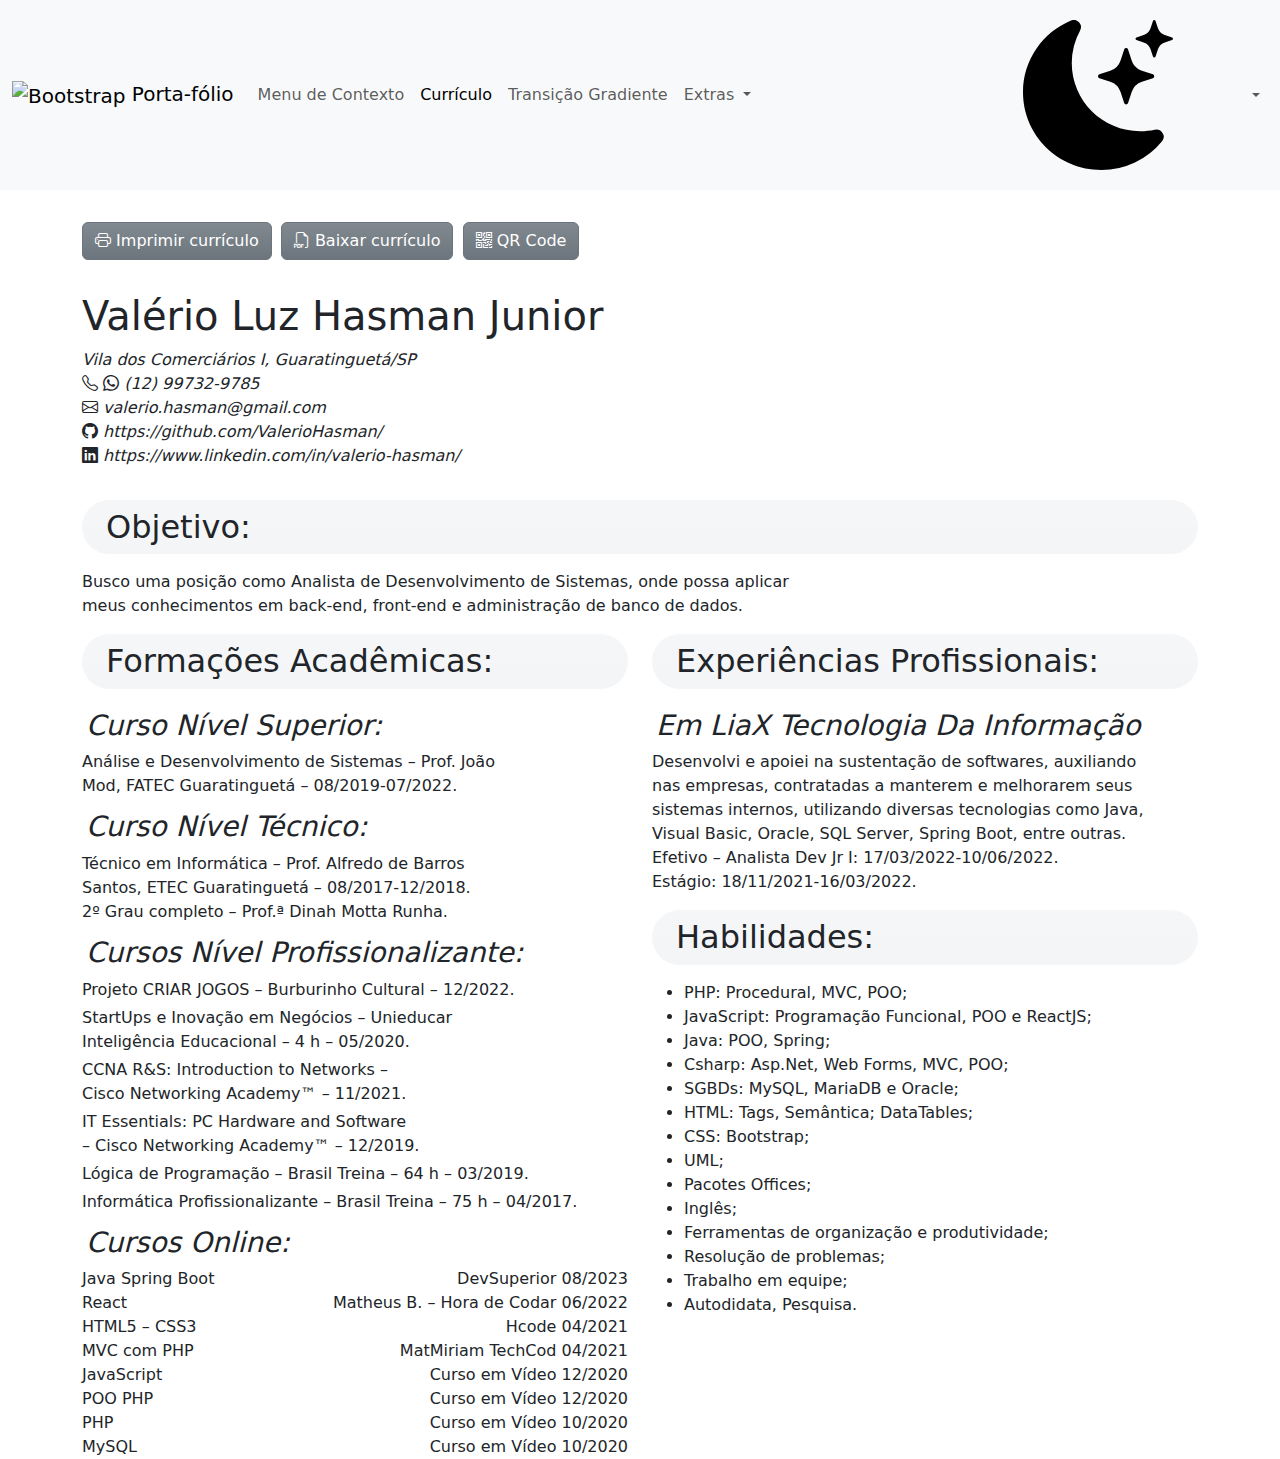
==== curriculo.html @ 9e36c6e5 "Objetivo" ====
<!DOCTYPE html>
<html lang="pt-br" data-bs-theme="light">

<head>
  <meta charset="UTF-8">
  <meta http-equiv="X-UA-Compatible" content="IE=edge">
  <meta name="viewport" content="width=device-width, initial-scale=1.0">
  <link rel="stylesheet" href="https://cdn.jsdelivr.net/npm/bootstrap@5.3.0-alpha3/dist/css/bootstrap.css">
  <link rel="stylesheet" href="https://cdn.jsdelivr.net/npm/bootstrap-icons@1.10.3/font/bootstrap-icons.css">
  <link rel="stylesheet" href="https://getbootstrap.com/docs/5.3/assets/css/docs.css">
  <link rel="shortcut icon" href="https://download.seaicons.com/download/i7672/hopstarter/scrap/hopstarter-scrap-client.ico" type="image/x-icon">
  <link rel="stylesheet" href="https://valeriohasman.github.io/MenuContexto/estilosProjetos.css">
  <style>
    #principal *::selection {
      background-color: var(--temaCor);
    }

    #principal a {
      color: unset;
      text-decoration: none;
    }

    #principal p {
      margin: 0;
      text-wrap: balance;
    }

    @media print {
      .desprint {
        display: none;
      }
      .container-print {
        max-width: 100% !important;
      }
    }

    #depositoSVG {
      height: var(--altura);
    }

    #depositoSVG svg {
      max-width: var(--altura);
      width: 100%;
      height: 100%;
    }
  </style>
  <script defer src="https://cdn.jsdelivr.net/npm/bootstrap@5.3.0-alpha3/dist/js/bootstrap.bundle.js"></script>
  <script defer src="https://cdnjs.cloudflare.com/ajax/libs/html2pdf.js/0.10.1/html2pdf.bundle.min.js"></script>
  <script defer src="https://getbootstrap.com/docs/5.3/assets/js/color-modes.js"></script>
  <script defer src="curriculo.js"></script>
  <title>Valério_Currículo</title>
</head>

<body onbeforeprint="antesImpressao()" onafterprint="depoisImpressao()" id="icons-body">

  <svg xmlns="http://www.w3.org/2000/svg" style="display: none;">
    <symbol id="circle-half" viewBox="0 0 16 16">
      <path d="M8 15A7 7 0 1 0 8 1v14zm0 1A8 8 0 1 1 8 0a8 8 0 0 1 0 16z"></path>
    </symbol>
    <symbol id="moon-stars-fill" viewBox="0 0 16 16">
      <path d="M6 .278a.768.768 0 0 1 .08.858 7.208 7.208 0 0 0-.878 3.46c0 4.021 3.278 7.277 7.318 7.277.527 0 1.04-.055 1.533-.16a.787.787 0 0 1 .81.316.733.733 0 0 1-.031.893A8.349 8.349 0 0 1 8.344 16C3.734 16 0 12.286 0 7.71 0 4.266 2.114 1.312 5.124.06A.752.752 0 0 1 6 .278z"></path>
      <path d="M10.794 3.148a.217.217 0 0 1 .412 0l.387 1.162c.173.518.579.924 1.097 1.097l1.162.387a.217.217 0 0 1 0 .412l-1.162.387a1.734 1.734 0 0 0-1.097 1.097l-.387 1.162a.217.217 0 0 1-.412 0l-.387-1.162A1.734 1.734 0 0 0 9.31 6.593l-1.162-.387a.217.217 0 0 1 0-.412l1.162-.387a1.734 1.734 0 0 0 1.097-1.097l.387-1.162zM13.863.099a.145.145 0 0 1 .274 0l.258.774c.115.346.386.617.732.732l.774.258a.145.145 0 0 1 0 .274l-.774.258a1.156 1.156 0 0 0-.732.732l-.258.774a.145.145 0 0 1-.274 0l-.258-.774a1.156 1.156 0 0 0-.732-.732l-.774-.258a.145.145 0 0 1 0-.274l.774-.258c.346-.115.617-.386.732-.732L13.863.1z"></path>
    </symbol>
    <symbol id="sun-fill" viewBox="0 0 16 16">
      <path d="M8 12a4 4 0 1 0 0-8 4 4 0 0 0 0 8zM8 0a.5.5 0 0 1 .5.5v2a.5.5 0 0 1-1 0v-2A.5.5 0 0 1 8 0zm0 13a.5.5 0 0 1 .5.5v2a.5.5 0 0 1-1 0v-2A.5.5 0 0 1 8 13zm8-5a.5.5 0 0 1-.5.5h-2a.5.5 0 0 1 0-1h2a.5.5 0 0 1 .5.5zM3 8a.5.5 0 0 1-.5.5h-2a.5.5 0 0 1 0-1h2A.5.5 0 0 1 3 8zm10.657-5.657a.5.5 0 0 1 0 .707l-1.414 1.415a.5.5 0 1 1-.707-.708l1.414-1.414a.5.5 0 0 1 .707 0zm-9.193 9.193a.5.5 0 0 1 0 .707L3.05 13.657a.5.5 0 0 1-.707-.707l1.414-1.414a.5.5 0 0 1 .707 0zm9.193 2.121a.5.5 0 0 1-.707 0l-1.414-1.414a.5.5 0 0 1 .707-.707l1.414 1.414a.5.5 0 0 1 0 .707zM4.464 4.465a.5.5 0 0 1-.707 0L2.343 3.05a.5.5 0 1 1 .707-.707l1.414 1.414a.5.5 0 0 1 0 .708z"></path>
    </symbol>
  </svg>
  
  <div class="imgbg desprint"><div></div></div>
  
  <header class="navbar sticky-top bg-body-tertiary p-0 desprint">
    <nav class="navbar navbar-expand-lg col-12">
      <div class="container-fluid">
        <a class="navbar-brand p-0" href="https://valeriohasman.github.io/portfolio/Porta-F%C3%B3lio.html">
          <img class="icone" src="https://icons.getbootstrap.com/assets/icons/journal-code.svg" alt="Bootstrap" width="40" height="40">
          Porta-fólio
        </a>
        <button class="navbar-toggler" type="button" data-bs-toggle="collapse" data-bs-target="#navbarNavDropdown" aria-controls="navbarNavDropdown" aria-expanded="false" aria-label="Toggle navigation">
          <span class="navbar-toggler-icon"></span>
        </button>
        <div class="collapse navbar-collapse" id="navbarNavDropdown">
          <ul class="navbar-nav">
            <li class="nav-item">
              <a class="nav-link bg-grad-nav rounded" aria-current="page" href="https://valeriohasman.github.io/MenuContexto/contexto.html">Menu de Contexto</a>
            </li>
            <li class="nav-item">
              <a class="nav-link active bg-grad-nav rounded" href="https://valeriohasman.github.io/curriculo/curriculo.html">Currículo</a>
            </li>
            <li class="nav-item">
              <a class="nav-link bg-grad-nav rounded" href="https://valeriohasman.github.io/LinearGradientTransition/Transi%C3%A7%C3%A3oLG.html">Transição Gradiente</a>
            </li>
            <li class="nav-item dropdown">
              <a class="nav-link dropdown-toggle bg-grad-nav rounded" href="#" role="button" data-bs-toggle="dropdown" aria-expanded="false">
                Extras
              </a>
              <ul class="dropdown-menu">
                <li><a class="dropdown-item bg-grad-nav rounded text-dark-emphasis" href="https://github.com/ValerioHasman/"><i class="bi bi-github"></i> GitHub</a></li>
                <li><a class="dropdown-item bg-grad-nav rounded text-dark-emphasis" target="_blank" href="https://www.linkedin.com/in/valerio-hasman/">
                  <div class="row justify-content-between">
                    <div class="col-auto">
                      <i class="bi bi-linkedin"></i> LinkdIn
                    </div>
                    <div class="col-auto">
                      <i class="bi bi-box-arrow-up-right"></i>
                    </div>
                  </div>
                </a></li>
              </ul>
            </li>
          </ul>
          <ul class="navbar-nav flex-row flex-wrap ms-md-auto">
            <li class="nav-item dropdown">
              <button class="btn btn-link border-0 nav-link py-2 px-0 px-lg-2 dropdown-toggle d-flex align-items-center" id="bd-theme" type="button" aria-expanded="false" data-bs-toggle="dropdown" data-bs-display="static">
                <svg class="bi my-1 theme-icon-active"><use href="#moon-stars-fill"></use></svg>
                <span class="d-lg-none ms-2" id="bd-theme-text">Tema</span>
              </button>
              <ul class="dropdown-menu dropdown-menu-end" aria-labelledby="bd-theme" style="--bs-dropdown-min-width: 8rem;">
                <li>
                  <button type="button" class="dropdown-item d-flex align-items-center" data-bs-theme-value="light">
                    <svg class="bi me-2 opacity-50 theme-icon"><use href="#sun-fill"></use></svg>
                    Light
                    <svg class="bi ms-auto d-none"><use href="#check2"></use></svg>
                  </button>
                </li>
                <li>
                  <button type="button" class="dropdown-item d-flex align-items-center active" data-bs-theme-value="dark">
                    <svg class="bi me-2 opacity-50 theme-icon"><use href="#moon-stars-fill"></use></svg>
                    Dark
                    <svg class="bi ms-auto d-none"><use href="#check2"></use></svg>
                  </button>
                </li>
                <li>
                  <button type="button" class="dropdown-item d-flex align-items-center" data-bs-theme-value="auto">
                    <svg class="bi me-2 opacity-50 theme-icon"><use href="#circle-half"></use></svg>
                    Auto
                    <svg class="bi ms-auto d-none"><use href="#check2"></use></svg>
                  </button>
                </li>
              </ul>
            </li>
          </ul>
        </div>
      </div>
    </nav>
  </header>
  <div class="my-4 desprint container">
    <button type="button" class="btn btn-secondary mt-2 me-1 bg-gradient" onclick="print()"><i class="bi bi-printer"></i>&nbsp;Imprimir currículo</button>
    <button type="button" class="btn btn-secondary mt-2 me-1 bg-gradient" onclick="print2(this)"><i class="bi bi-filetype-pdf"></i>&nbsp;Baixar currículo</button>
    <button type="button" class="btn btn-secondary mt-2 me-1 bg-gradient" id="botaoQR" onclick="ativaQR()"><i class="bi bi-qr-code"></i>&nbsp;QR Code</button>
  </div>

  <main id="principal" class="container container-print">
    <article class="row">
      <div class="col-12 mt-2">
        <h1>Valério Luz Hasman Junior</h1>
        <div class="row justify-content-between">
          <div class="col-auto" id="cabeca">
            <address class="fst-italic">
              <p>Vila dos Comerciários I, Guaratinguetá/SP</p>
              <p><a href="tel:012997329785"><i class="bi bi-telephone"></i>&nbsp;<i class="bi bi-whatsapp"></i>&nbsp;(12)
                  99732-9785</a></p>
              <p><a href="mailto:valerio.hasman@gmail.com" target="_blank"><i
                    class="bi bi-envelope"></i>&nbsp;valerio.hasman@gmail.com</a></p>
              <p><a href="https://github.com/ValerioHasman/" target="_blank"><i
                    class="bi bi-github"></i>&nbsp;https://github.com/ValerioHasman/</a></p>
              <p><a href="https://www.linkedin.com/in/valerio-hasman/" target="_blank"><i
                    class="bi bi-linkedin"></i>&nbsp;https://www.linkedin.com/in/valerio-hasman/</a></p>
            </address>
          </div>
          <div class="col-auto" id="depositoSVG"></div>
        </div>

        <h2 class="mt-3 px-4 py-2 mb-3 rounded-5 bg-gradient bg-body-secondary bg-opacity-50">Objetivo:</h2>
        <p>Busco uma posição como Analista de Desenvolvimento de Sistemas, onde possa aplicar meus conhecimentos em back-end, front-end e administração de banco de dados.</p>
      </div>
      <div class="col-md-6 col-12" id="cole">
        <h2 class="mt-3 px-4 py-2 mb-3 rounded-5 bg-gradient bg-body-secondary bg-opacity-50">Formações Acadêmicas:</h2>
        <h3 class="mt-2 p-1 mb-1 fst-italic">Curso Nível Superior:</h3>
        <p>Análise e Desenvolvimento de Sistemas – Prof. João Mod, FATEC Guaratinguetá –
          08/2019-07/2022.
        </p>
        <h3 class="mt-2 p-1 mb-1 fst-italic">Curso Nível Técnico:</h3>
        <p>Técnico em Informática – Prof. Alfredo de Barros Santos, ETEC Guaratinguetá – 08/2017-12/2018.</p>
        <p>2º Grau completo – Prof.ª Dinah Motta Runha.</p>
        <h3 class="mt-2 p-1 mb-1 fst-italic">Cursos Nível Profissionalizante:</h3>
        <p class="pb-1">Projeto CRIAR JOGOS – Burburinho Cultural – 12/2022.</p>
        <p class="pb-1">StartUps e Inovação em Negócios – Unieducar Inteligência Educacional – 4 h – 05/2020.</p>
        <p class="pb-1">CCNA R&S: Introduction to Networks – Cisco Networking Academy™ – 11/2021.</p>
        <p class="pb-1">IT Essentials: PC Hardware and Software – Cisco Networking Academy™ – 12/2019.</p>
        <p class="pb-1">Lógica de Programação – Brasil Treina – 64 h – 03/2019.</p>
        <p class="">Informática Profissionalizante – Brasil Treina – 75 h – 04/2017.</p>
        <h3 class="mt-2 p-1 mb-1 fst-italic">Cursos Online:</h3>


        <div class="row justify-content-between">
          <div class="col-auto"><a href="#"
              target="_blank">Java Spring Boot</a></div>
          <div class="col-auto"><a href="#" target="_blank">DevSuperior</a> 08/2023</div>
        </div>
        <div class="row justify-content-between">
          <div class="col-auto"><a href="https://www.youtube.com/playlist?list=PLnDvRpP8BneyVA0SZ2okm-QBojomniQVO"
              target="_blank">React</a></div>
          <div class="col-auto"><a href="https://www.youtube.com/c/MatheusBattisti" target="_blank">Matheus
              B. – Hora de Codar</a> 06/2022</div>
        </div>
        <div class="row justify-content-between">
          <div class="col-auto"><a href="https://www.youtube.com/playlist?list=PL-u8JWLN6xau0QpzuOTeTI954SsIGEsVA"
              target="_blank">HTML5 – CSS3</a></div>
          <div class="col-auto"><a href="https://www.youtube.com/c/HcodeBrasil" target="_blank">Hcode</a>
            04/2021</div>
        </div>
        <div class="row justify-content-between">
          <div class="col-auto"><a href="https://www.youtube.com/playlist?list=PLYGFJHWj9BYqyAxiT02orCWbta5lWsCCL"
              target="_blank">MVC com PHP</a></div>
          <div class="col-auto"><a href="https://www.youtube.com/c/MiriamTechCod" target="_blank">MatMiriam
              TechCod</a> 04/2021</div>
        </div>
        <div class="row justify-content-between">
          <div class="col-auto"><a href="https://www.youtube.com/playlist?list=PLHz_AreHm4dlsK3Nr9GVvXCbpQyHQl1o1"
              target="_blank">JavaScript</a></div>
          <div class="col-auto"><a href="https://www.youtube.com/c/CursoemV%C3%ADdeo" target="_blank">Curso em
              Vídeo</a> 12/2020</div>
        </div>
        <div class="row justify-content-between">
          <div class="col-auto"><a href="https://www.youtube.com/playlist?list=PLHz_AreHm4dmGuLII3tsvryMMD7VgcT7x"
              target="_blank">POO PHP</a></div>
          <div class="col-auto"><a href="https://www.youtube.com/c/CursoemV%C3%ADdeo" target="_blank">Curso em
              Vídeo</a> 12/2020</div>
        </div>
        <div class="row justify-content-between">
          <div class="col-auto"><a href="https://www.youtube.com/playlist?list=PLHz_AreHm4dm4beCCCmW4xwpmLf6EHY9k"
              target="_blank">PHP</a></div>
          <div class="col-auto"><a href="https://www.youtube.com/c/CursoemV%C3%ADdeo" target="_blank">Curso em
              Vídeo</a> 10/2020</div>
        </div>
        <div class="row justify-content-between">
          <div class="col-auto"><a href="https://www.youtube.com/playlist?list=PLHz_AreHm4dkBs-795Dsgvau_ekxg8g1r"
              target="_blank">MySQL</a></div>
          <div class="col-auto"><a href="https://www.youtube.com/c/CursoemV%C3%ADdeo" target="_blank">Curso em
              Vídeo</a> 10/2020</div>
        </div>


      </div>
      <div class="col-md-6 col-12" id="cold">
        <h2 class="mt-3 px-4 py-2 mb-3 rounded-5 bg-gradient bg-body-secondary bg-opacity-50">Experiências Profissionais:</h2>
        <h3 class="mt-2 p-1 mb-1 fst-italic">Em LiaX Tecnologia Da Informação</h3>
        <p>Desenvolvi e apoiei na sustentação de softwares, auxiliando nas empresas, contratadas a manterem e melhorarem seus sistemas internos, utilizando diversas tecnologias como Java, Visual Basic, Oracle, SQL Server, Spring Boot, entre outras.<br />Efetivo – Analista Dev Jr &#8544;: 17/03/2022-10/06/2022.<br />Estágio: 18/11/2021-16/03/2022.</p>
        <div class="d-none">
          <h3 class="mt-2 p-1 mb-1 fst-italic">Em Secretaria de Saúde e Unidades de Guaratinguetá</h3>
          <p>Atuei na implantação do novo sistema de saúde e treinamento dos usuários em todos os setores – 07/11/2022-23/12/2022</p>  
        </div>
        <h2 class="mt-3 px-4 py-2 mb-3 rounded-5 bg-gradient bg-body-secondary bg-opacity-50">Habilidades:</h2>
        <ul>
          <li>PHP: Procedural, MVC, POO;</li>
          <li>JavaScript: Programação Funcional, POO e ReactJS;</li>
          <li>Java: POO, Spring;</li>
          <li>Csharp: Asp.Net, Web Forms, MVC, POO;</li>
          <li>SGBDs: MySQL, MariaDB e Oracle;</li>
          <li>HTML: Tags, Semântica; DataTables;</li>
          <li>CSS: Bootstrap;</li>
          <li>UML;</li>
          <li>Pacotes Offices;</li>
          <li>Inglês;</li>
          <li>Ferramentas de organização e produtividade;</li>
          <li>Resolução de problemas;</li>
          <li>Trabalho em equipe;</li>
          <li>Autodidata, Pesquisa.</li>
          <li class="d-none">Recuperação de memórias flash com bad block pela controladora;</li>
          <li class="d-none">Formatação, limpeza, otimização, configuração e Conselhos.</li>
        </ul>
      </div>
    </article>
  </main>
</body>

</html>
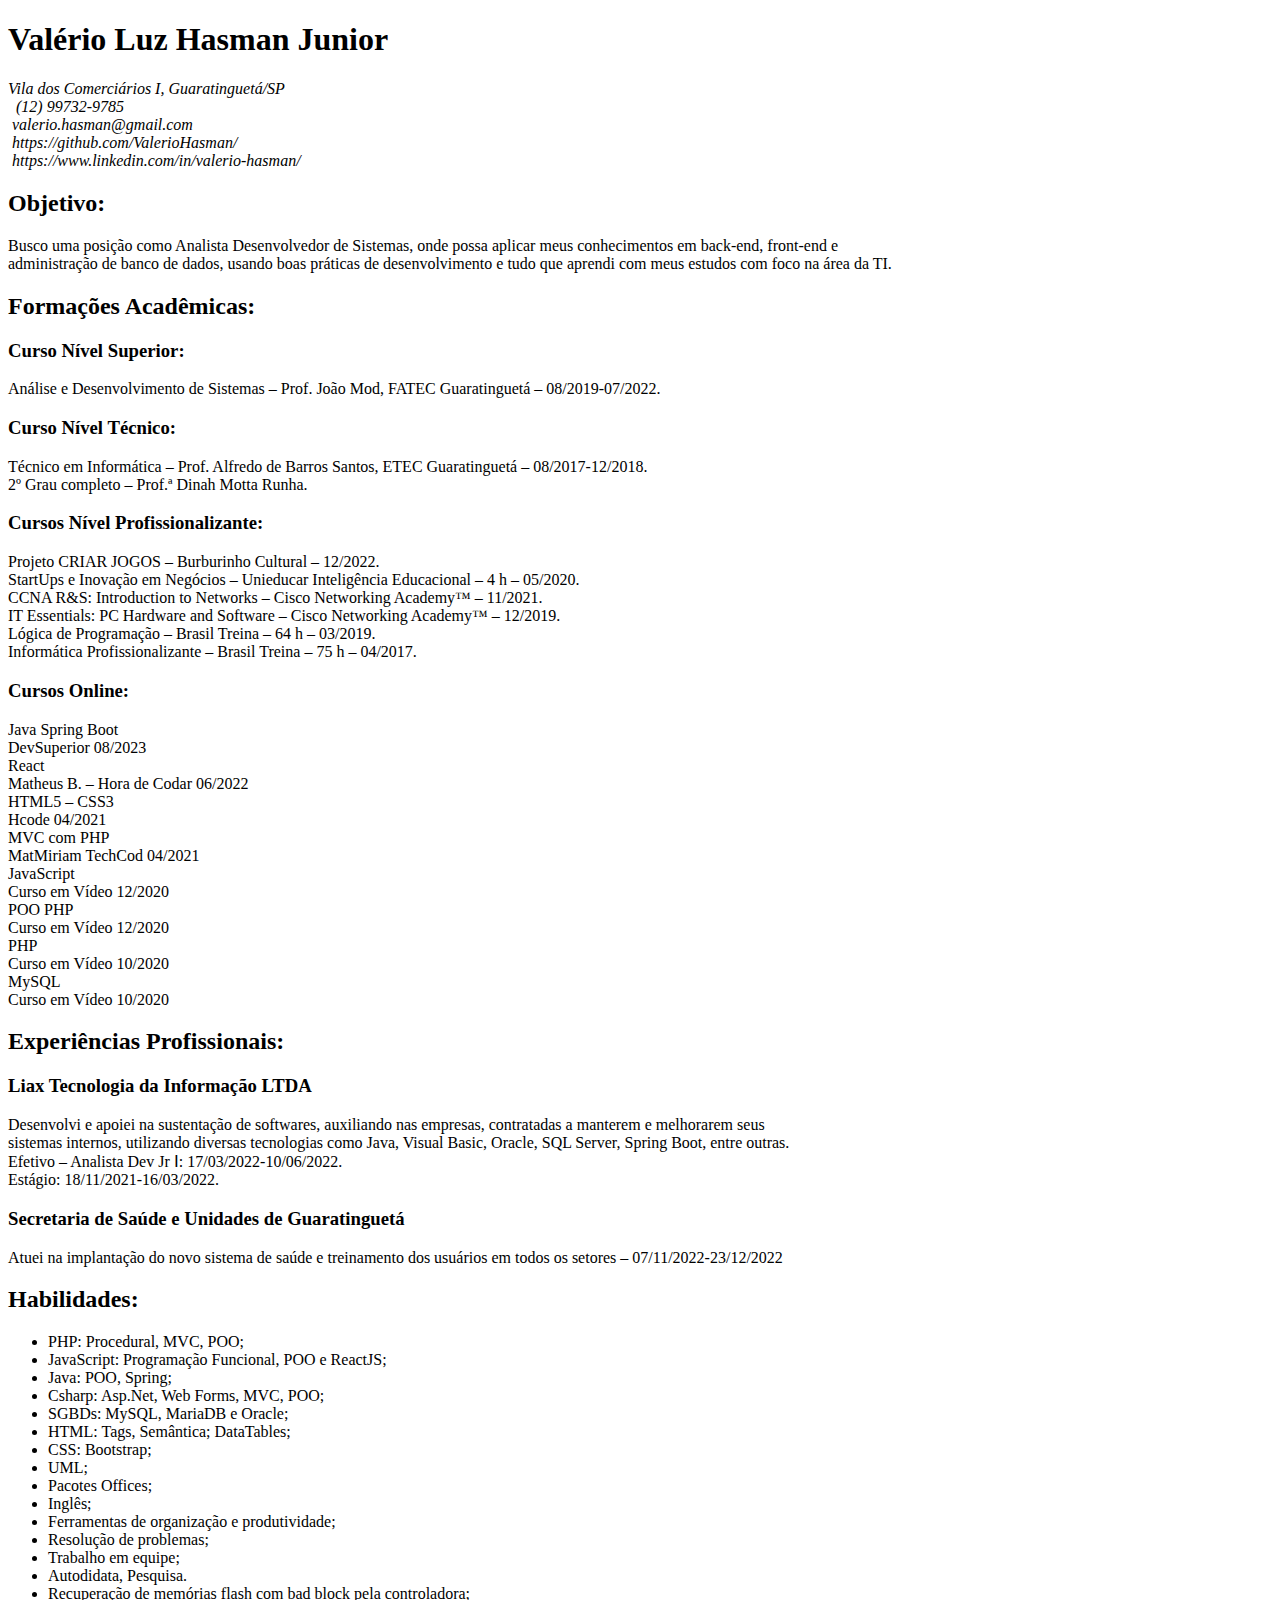
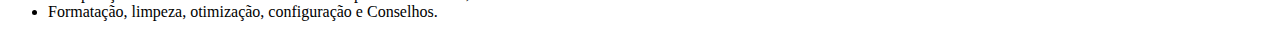
==== commit fa5a5c70: "update" ====
--- a/curriculo.html
+++ b/curriculo.html
@@ -5,11 +5,8 @@
   <meta charset="UTF-8">
   <meta http-equiv="X-UA-Compatible" content="IE=edge">
   <meta name="viewport" content="width=device-width, initial-scale=1.0">
-  <link rel="stylesheet" href="https://cdn.jsdelivr.net/npm/bootstrap@5.3.0-alpha3/dist/css/bootstrap.css">
-  <link rel="stylesheet" href="https://cdn.jsdelivr.net/npm/bootstrap-icons@1.10.3/font/bootstrap-icons.css">
-  <link rel="stylesheet" href="https://getbootstrap.com/docs/5.3/assets/css/docs.css">
+  <link rel="stylesheet" href="https://valeriohasman.github.io/portfolio/estilos/estilosProjetos.css">
   <link rel="shortcut icon" href="https://download.seaicons.com/download/i7672/hopstarter/scrap/hopstarter-scrap-client.ico" type="image/x-icon">
-  <link rel="stylesheet" href="https://valeriohasman.github.io/MenuContexto/estilosProjetos.css">
   <style>
     #principal *::selection {
       background-color: var(--temaCor);
@@ -44,110 +41,20 @@
       height: 100%;
     }
   </style>
-  <script defer src="https://cdn.jsdelivr.net/npm/bootstrap@5.3.0-alpha3/dist/js/bootstrap.bundle.js"></script>
-  <script defer src="https://cdnjs.cloudflare.com/ajax/libs/html2pdf.js/0.10.1/html2pdf.bundle.min.js"></script>
-  <script defer src="https://getbootstrap.com/docs/5.3/assets/js/color-modes.js"></script>
+  <script defer src="https://cdn.jsdelivr.net/npm/bootstrap@5.3.1/dist/js/bootstrap.bundle.min.js" integrity="sha384-HwwvtgBNo3bZJJLYd8oVXjrBZt8cqVSpeBNS5n7C8IVInixGAoxmnlMuBnhbgrkm" crossorigin="anonymous"></script>
   <script defer src="curriculo.js"></script>
   <title>Valério_Currículo</title>
 </head>
 
 <body onbeforeprint="antesImpressao()" onafterprint="depoisImpressao()" id="icons-body">
 
-  <svg xmlns="http://www.w3.org/2000/svg" style="display: none;">
-    <symbol id="circle-half" viewBox="0 0 16 16">
-      <path d="M8 15A7 7 0 1 0 8 1v14zm0 1A8 8 0 1 1 8 0a8 8 0 0 1 0 16z"></path>
-    </symbol>
-    <symbol id="moon-stars-fill" viewBox="0 0 16 16">
-      <path d="M6 .278a.768.768 0 0 1 .08.858 7.208 7.208 0 0 0-.878 3.46c0 4.021 3.278 7.277 7.318 7.277.527 0 1.04-.055 1.533-.16a.787.787 0 0 1 .81.316.733.733 0 0 1-.031.893A8.349 8.349 0 0 1 8.344 16C3.734 16 0 12.286 0 7.71 0 4.266 2.114 1.312 5.124.06A.752.752 0 0 1 6 .278z"></path>
-      <path d="M10.794 3.148a.217.217 0 0 1 .412 0l.387 1.162c.173.518.579.924 1.097 1.097l1.162.387a.217.217 0 0 1 0 .412l-1.162.387a1.734 1.734 0 0 0-1.097 1.097l-.387 1.162a.217.217 0 0 1-.412 0l-.387-1.162A1.734 1.734 0 0 0 9.31 6.593l-1.162-.387a.217.217 0 0 1 0-.412l1.162-.387a1.734 1.734 0 0 0 1.097-1.097l.387-1.162zM13.863.099a.145.145 0 0 1 .274 0l.258.774c.115.346.386.617.732.732l.774.258a.145.145 0 0 1 0 .274l-.774.258a1.156 1.156 0 0 0-.732.732l-.258.774a.145.145 0 0 1-.274 0l-.258-.774a1.156 1.156 0 0 0-.732-.732l-.774-.258a.145.145 0 0 1 0-.274l.774-.258c.346-.115.617-.386.732-.732L13.863.1z"></path>
-    </symbol>
-    <symbol id="sun-fill" viewBox="0 0 16 16">
-      <path d="M8 12a4 4 0 1 0 0-8 4 4 0 0 0 0 8zM8 0a.5.5 0 0 1 .5.5v2a.5.5 0 0 1-1 0v-2A.5.5 0 0 1 8 0zm0 13a.5.5 0 0 1 .5.5v2a.5.5 0 0 1-1 0v-2A.5.5 0 0 1 8 13zm8-5a.5.5 0 0 1-.5.5h-2a.5.5 0 0 1 0-1h2a.5.5 0 0 1 .5.5zM3 8a.5.5 0 0 1-.5.5h-2a.5.5 0 0 1 0-1h2A.5.5 0 0 1 3 8zm10.657-5.657a.5.5 0 0 1 0 .707l-1.414 1.415a.5.5 0 1 1-.707-.708l1.414-1.414a.5.5 0 0 1 .707 0zm-9.193 9.193a.5.5 0 0 1 0 .707L3.05 13.657a.5.5 0 0 1-.707-.707l1.414-1.414a.5.5 0 0 1 .707 0zm9.193 2.121a.5.5 0 0 1-.707 0l-1.414-1.414a.5.5 0 0 1 .707-.707l1.414 1.414a.5.5 0 0 1 0 .707zM4.464 4.465a.5.5 0 0 1-.707 0L2.343 3.05a.5.5 0 1 1 .707-.707l1.414 1.414a.5.5 0 0 1 0 .708z"></path>
-    </symbol>
-  </svg>
-  
   <div class="imgbg desprint"><div></div></div>
   
-  <header class="navbar sticky-top bg-body-tertiary p-0 desprint">
-    <nav class="navbar navbar-expand-lg col-12">
-      <div class="container-fluid">
-        <a class="navbar-brand p-0" href="https://valeriohasman.github.io/portfolio/Porta-F%C3%B3lio.html">
-          <img class="icone" src="https://icons.getbootstrap.com/assets/icons/journal-code.svg" alt="Bootstrap" width="40" height="40">
-          Porta-fólio
-        </a>
-        <button class="navbar-toggler" type="button" data-bs-toggle="collapse" data-bs-target="#navbarNavDropdown" aria-controls="navbarNavDropdown" aria-expanded="false" aria-label="Toggle navigation">
-          <span class="navbar-toggler-icon"></span>
-        </button>
-        <div class="collapse navbar-collapse" id="navbarNavDropdown">
-          <ul class="navbar-nav">
-            <li class="nav-item">
-              <a class="nav-link bg-grad-nav rounded" aria-current="page" href="https://valeriohasman.github.io/MenuContexto/contexto.html">Menu de Contexto</a>
-            </li>
-            <li class="nav-item">
-              <a class="nav-link active bg-grad-nav rounded" href="https://valeriohasman.github.io/curriculo/curriculo.html">Currículo</a>
-            </li>
-            <li class="nav-item">
-              <a class="nav-link bg-grad-nav rounded" href="https://valeriohasman.github.io/LinearGradientTransition/Transi%C3%A7%C3%A3oLG.html">Transição Gradiente</a>
-            </li>
-            <li class="nav-item dropdown">
-              <a class="nav-link dropdown-toggle bg-grad-nav rounded" href="#" role="button" data-bs-toggle="dropdown" aria-expanded="false">
-                Extras
-              </a>
-              <ul class="dropdown-menu">
-                <li><a class="dropdown-item bg-grad-nav rounded text-dark-emphasis" href="https://github.com/ValerioHasman/"><i class="bi bi-github"></i> GitHub</a></li>
-                <li><a class="dropdown-item bg-grad-nav rounded text-dark-emphasis" target="_blank" href="https://www.linkedin.com/in/valerio-hasman/">
-                  <div class="row justify-content-between">
-                    <div class="col-auto">
-                      <i class="bi bi-linkedin"></i> LinkdIn
-                    </div>
-                    <div class="col-auto">
-                      <i class="bi bi-box-arrow-up-right"></i>
-                    </div>
-                  </div>
-                </a></li>
-              </ul>
-            </li>
-          </ul>
-          <ul class="navbar-nav flex-row flex-wrap ms-md-auto">
-            <li class="nav-item dropdown">
-              <button class="btn btn-link border-0 nav-link py-2 px-0 px-lg-2 dropdown-toggle d-flex align-items-center" id="bd-theme" type="button" aria-expanded="false" data-bs-toggle="dropdown" data-bs-display="static">
-                <svg class="bi my-1 theme-icon-active"><use href="#moon-stars-fill"></use></svg>
-                <span class="d-lg-none ms-2" id="bd-theme-text">Tema</span>
-              </button>
-              <ul class="dropdown-menu dropdown-menu-end" aria-labelledby="bd-theme" style="--bs-dropdown-min-width: 8rem;">
-                <li>
-                  <button type="button" class="dropdown-item d-flex align-items-center" data-bs-theme-value="light">
-                    <svg class="bi me-2 opacity-50 theme-icon"><use href="#sun-fill"></use></svg>
-                    Light
-                    <svg class="bi ms-auto d-none"><use href="#check2"></use></svg>
-                  </button>
-                </li>
-                <li>
-                  <button type="button" class="dropdown-item d-flex align-items-center active" data-bs-theme-value="dark">
-                    <svg class="bi me-2 opacity-50 theme-icon"><use href="#moon-stars-fill"></use></svg>
-                    Dark
-                    <svg class="bi ms-auto d-none"><use href="#check2"></use></svg>
-                  </button>
-                </li>
-                <li>
-                  <button type="button" class="dropdown-item d-flex align-items-center" data-bs-theme-value="auto">
-                    <svg class="bi me-2 opacity-50 theme-icon"><use href="#circle-half"></use></svg>
-                    Auto
-                    <svg class="bi ms-auto d-none"><use href="#check2"></use></svg>
-                  </button>
-                </li>
-              </ul>
-            </li>
-          </ul>
-        </div>
-      </div>
-    </nav>
-  </header>
-  <div class="my-4 desprint container">
+  <!-- <div class="desprint container">
     <button type="button" class="btn btn-secondary mt-2 me-1 bg-gradient" onclick="print()"><i class="bi bi-printer"></i>&nbsp;Imprimir currículo</button>
     <button type="button" class="btn btn-secondary mt-2 me-1 bg-gradient" onclick="print2(this)"><i class="bi bi-filetype-pdf"></i>&nbsp;Baixar currículo</button>
     <button type="button" class="btn btn-secondary mt-2 me-1 bg-gradient" id="botaoQR" onclick="ativaQR()"><i class="bi bi-qr-code"></i>&nbsp;QR Code</button>
-  </div>
+  </div> -->
 
   <main id="principal" class="container container-print">
     <article class="row">
@@ -171,7 +78,7 @@
         </div>
 
         <h2 class="mt-3 px-4 py-2 mb-3 rounded-5 bg-gradient bg-body-secondary bg-opacity-50">Objetivo:</h2>
-        <p>Busco uma posição como Analista de Desenvolvimento de Sistemas, onde possa aplicar meus conhecimentos em back-end, front-end e administração de banco de dados.</p>
+        <p>Busco uma posição como Analista Desenvolvedor de Sistemas, onde possa aplicar meus conhecimentos em back-end, front-end e administração de banco de dados, usando boas práticas de desenvolvimento e tudo que aprendi com meus estudos com foco na área da TI.</p>
       </div>
       <div class="col-md-6 col-12" id="cole">
         <h2 class="mt-3 px-4 py-2 mb-3 rounded-5 bg-gradient bg-body-secondary bg-opacity-50">Formações Acadêmicas:</h2>
@@ -244,12 +151,10 @@
       </div>
       <div class="col-md-6 col-12" id="cold">
         <h2 class="mt-3 px-4 py-2 mb-3 rounded-5 bg-gradient bg-body-secondary bg-opacity-50">Experiências Profissionais:</h2>
-        <h3 class="mt-2 p-1 mb-1 fst-italic">Em LiaX Tecnologia Da Informação</h3>
+        <h3 class="mt-2 p-1 mb-1 fst-italic">Liax Tecnologia da Informação LTDA</h3>
         <p>Desenvolvi e apoiei na sustentação de softwares, auxiliando nas empresas, contratadas a manterem e melhorarem seus sistemas internos, utilizando diversas tecnologias como Java, Visual Basic, Oracle, SQL Server, Spring Boot, entre outras.<br />Efetivo – Analista Dev Jr &#8544;: 17/03/2022-10/06/2022.<br />Estágio: 18/11/2021-16/03/2022.</p>
-        <div class="d-none">
-          <h3 class="mt-2 p-1 mb-1 fst-italic">Em Secretaria de Saúde e Unidades de Guaratinguetá</h3>
-          <p>Atuei na implantação do novo sistema de saúde e treinamento dos usuários em todos os setores – 07/11/2022-23/12/2022</p>  
-        </div>
+        <h3 class="mt-2 p-1 mb-1 fst-italic">Secretaria de Saúde e Unidades de Guaratinguetá</h3>
+        <p>Atuei na implantação do novo sistema de saúde e treinamento dos usuários em todos os setores – 07/11/2022-23/12/2022</p>  
         <h2 class="mt-3 px-4 py-2 mb-3 rounded-5 bg-gradient bg-body-secondary bg-opacity-50">Habilidades:</h2>
         <ul>
           <li>PHP: Procedural, MVC, POO;</li>
@@ -266,8 +171,8 @@
           <li>Resolução de problemas;</li>
           <li>Trabalho em equipe;</li>
           <li>Autodidata, Pesquisa.</li>
-          <li class="d-none">Recuperação de memórias flash com bad block pela controladora;</li>
-          <li class="d-none">Formatação, limpeza, otimização, configuração e Conselhos.</li>
+          <li>Recuperação de memórias flash com bad block pela controladora;</li>
+          <li>Formatação, limpeza, otimização, configuração e Conselhos.</li>
         </ul>
       </div>
     </article>
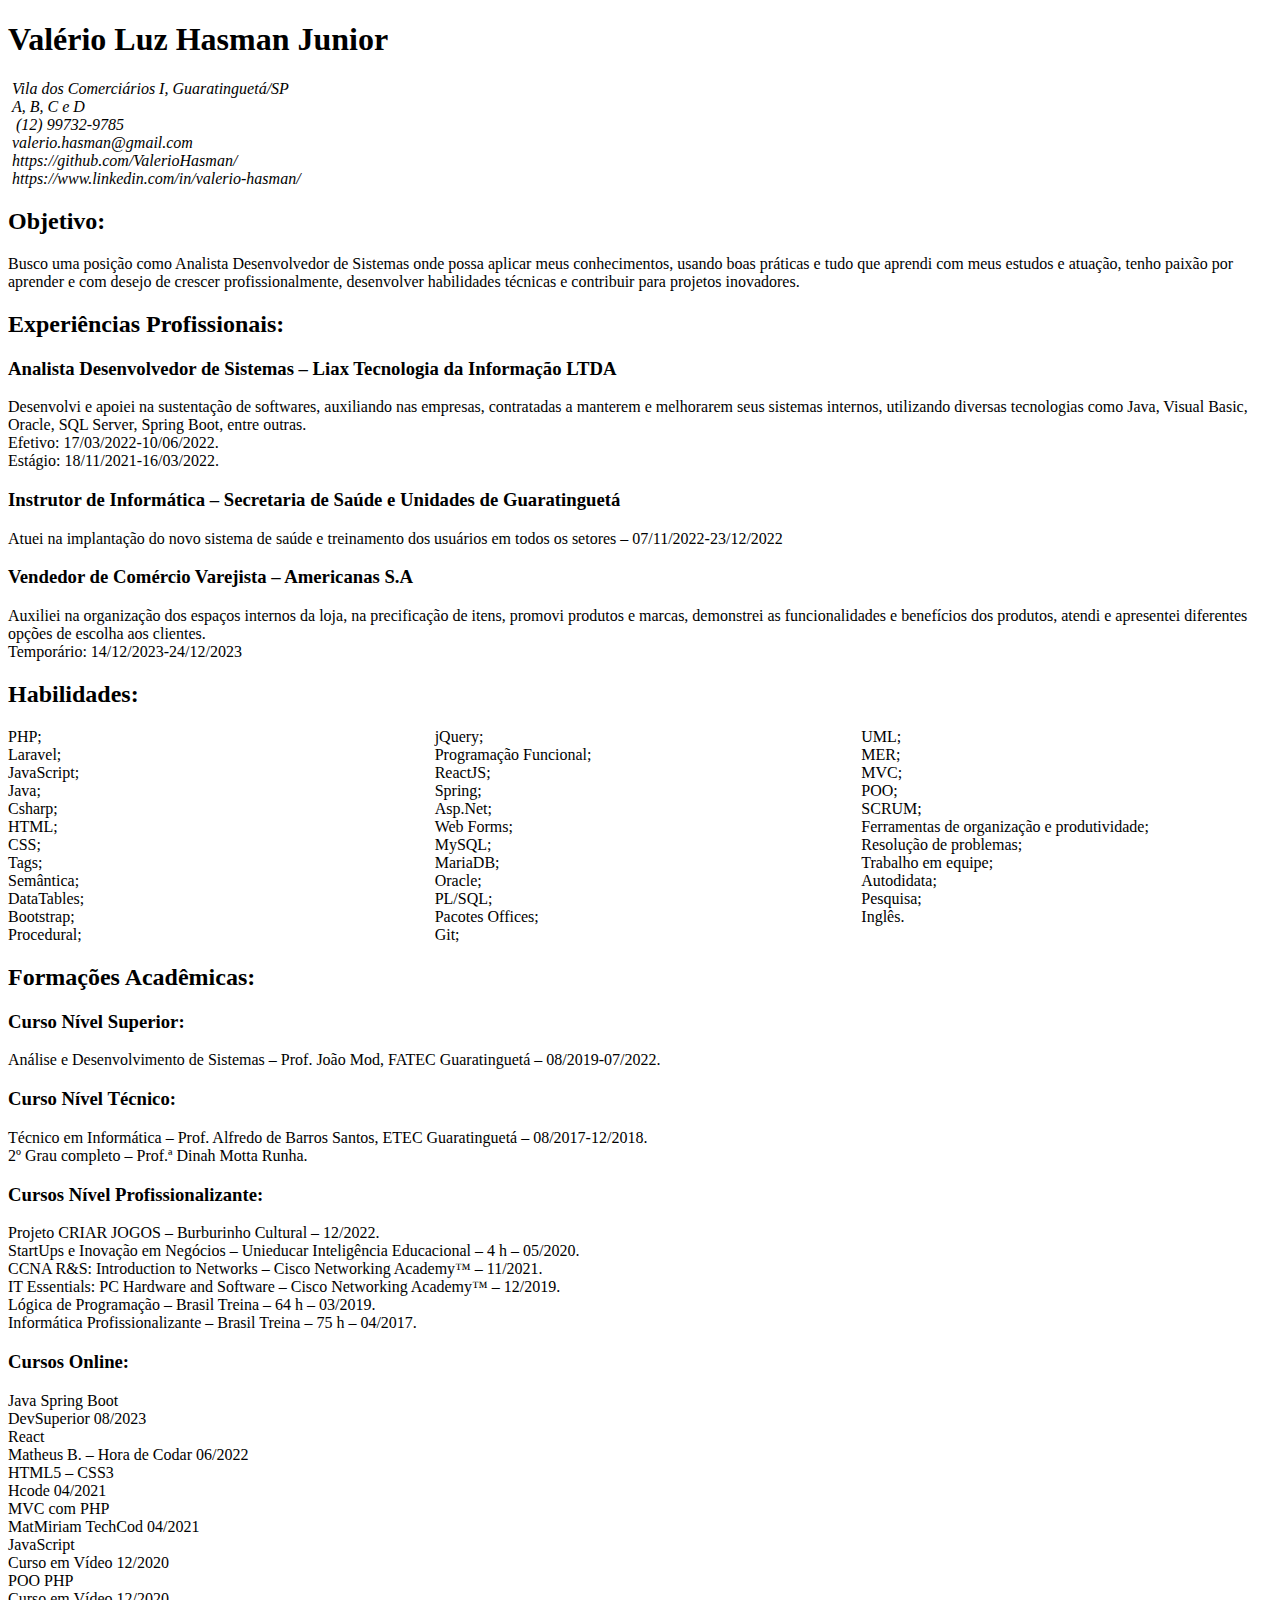
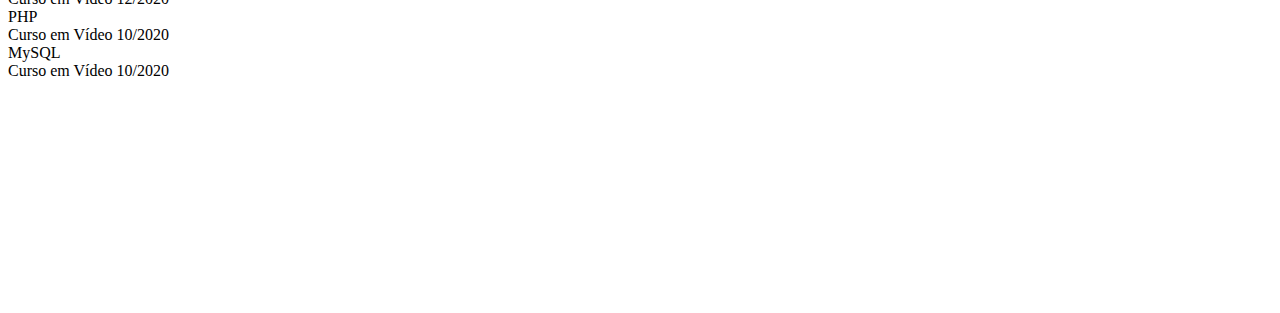
==== commit 279f8ec0: "Atualização de conteúdo e formatação" ====
--- a/curriculo.html
+++ b/curriculo.html
@@ -8,6 +8,12 @@
   <link rel="stylesheet" href="https://valeriohasman.github.io/portfolio/estilos/estilosProjetos.css">
   <link rel="shortcut icon" href="https://download.seaicons.com/download/i7672/hopstarter/scrap/hopstarter-scrap-client.ico" type="image/x-icon">
   <style>
+
+    #principal{
+      word-wrap: break-word;
+      /* text-wrap: balance; */
+    }
+
     #principal *::selection {
       background-color: var(--temaCor);
     }
@@ -19,7 +25,6 @@
 
     #principal p {
       margin: 0;
-      text-wrap: balance;
     }
 
     @media print {
@@ -40,6 +45,19 @@
       width: 100%;
       height: 100%;
     }
+    
+    .colunas-2 {
+      column-count: 2;
+    }
+
+    .colunas-3 {
+      column-count: 3;
+    }
+
+    .respiro-25 {
+      height: 25vh;
+    }
+
   </style>
   <script defer src="https://cdn.jsdelivr.net/npm/bootstrap@5.3.1/dist/js/bootstrap.bundle.min.js" integrity="sha384-HwwvtgBNo3bZJJLYd8oVXjrBZt8cqVSpeBNS5n7C8IVInixGAoxmnlMuBnhbgrkm" crossorigin="anonymous"></script>
   <script defer src="curriculo.js"></script>
@@ -62,8 +80,9 @@
         <h1>Valério Luz Hasman Junior</h1>
         <div class="row justify-content-between">
           <div class="col-auto" id="cabeca">
-            <address class="fst-italic">
-              <p>Vila dos Comerciários I, Guaratinguetá/SP</p>
+            <address class="fst-italic mb-1">
+              <p><i class="bi bi-geo-alt-fill"></i>&nbsp;Vila dos Comerciários I, Guaratinguetá/SP</p>
+              <p><i class="bi bi-car-front-fill"></i>&nbsp;A, B, C e D</p>
               <p><a href="tel:012997329785"><i class="bi bi-telephone"></i>&nbsp;<i class="bi bi-whatsapp"></i>&nbsp;(12)
                   99732-9785</a></p>
               <p><a href="mailto:valerio.hasman@gmail.com" target="_blank"><i
@@ -78,7 +97,54 @@
         </div>
 
         <h2 class="mt-3 px-4 py-2 mb-3 rounded-5 bg-gradient bg-body-secondary bg-opacity-50">Objetivo:</h2>
-        <p>Busco uma posição como Analista Desenvolvedor de Sistemas, onde possa aplicar meus conhecimentos em back-end, front-end e administração de banco de dados, usando boas práticas de desenvolvimento e tudo que aprendi com meus estudos com foco na área da TI.</p>
+        <p>Busco uma posição como Analista Desenvolvedor de Sistemas onde possa aplicar meus conhecimentos, usando boas práticas e tudo que aprendi com meus estudos e atuação, tenho paixão por aprender e com desejo de crescer profissionalmente, desenvolver habilidades técnicas e contribuir para projetos inovadores.</p>
+      </div>
+      <div class="col-md-6 col-12" id="cold">
+        <h2 class="mt-3 px-4 py-2 mb-3 rounded-5 bg-gradient bg-body-secondary bg-opacity-50">Experiências Profissionais:</h2>
+        <h3 class="mt-2 p-1 mb-1 fst-italic">Analista Desenvolvedor de Sistemas – Liax Tecnologia da Informação LTDA</h3>
+        <p>Desenvolvi e apoiei na sustentação de softwares, auxiliando nas empresas, contratadas a manterem e melhorarem seus sistemas internos, utilizando diversas tecnologias como Java, Visual Basic, Oracle, SQL Server, Spring Boot, entre outras.<br />Efetivo: 17/03/2022-10/06/2022.<br />Estágio: 18/11/2021-16/03/2022.</p>
+        <h3 class="mt-2 p-1 mb-1 fst-italic">Instrutor de Informática – Secretaria de Saúde e Unidades de Guaratinguetá</h3>
+        <p>Atuei na implantação do novo sistema de saúde e treinamento dos usuários em todos os setores – 07/11/2022-23/12/2022</p>
+        <h3 class="mt-2 p-1 mb-1 fst-italic">Vendedor de Comércio Varejista – Americanas S.A</h3>
+        <p>Auxiliei na organização dos espaços internos da loja, na precificação de itens, promovi produtos e marcas, demonstrei as funcionalidades e benefícios dos produtos, atendi e apresentei diferentes opções de escolha aos clientes.<br />Temporário: 14/12/2023-24/12/2023</p>
+        <h2 class="mt-3 px-4 py-2 mb-3 rounded-5 bg-gradient bg-body-secondary bg-opacity-50">Habilidades:</h2>
+        <div id="habilidades">
+          PHP;<br />
+          Laravel;<br />
+          JavaScript;<br />
+          Java;<br />
+          Csharp;<br />
+          HTML;<br />
+          CSS;<br />
+          Tags;<br />
+          Semântica;<br />
+          DataTables;<br />
+          Bootstrap;<br />
+          Procedural;<br />
+          jQuery;<br />
+          Programação Funcional;<br />
+          ReactJS;<br />
+          Spring;<br />
+          Asp.Net;<br />
+          Web Forms;<br />
+          MySQL;<br />
+          MariaDB;<br />
+          Oracle;<br />
+          PL/SQL;<br />
+          Pacotes Offices;<br />
+          Git;<br />
+          UML;<br />
+          MER;<br />
+          MVC;<br />
+          POO;<br />
+          SCRUM;<br />
+          Ferramentas de organização e produtividade;<br />
+          Resolução de problemas;<br />
+          Trabalho em equipe;<br />
+          Autodidata;<br />
+          Pesquisa;<br />
+          Inglês.<br />
+        </div>
       </div>
       <div class="col-md-6 col-12" id="cole">
         <h2 class="mt-3 px-4 py-2 mb-3 rounded-5 bg-gradient bg-body-secondary bg-opacity-50">Formações Acadêmicas:</h2>
@@ -146,36 +212,9 @@
           <div class="col-auto"><a href="https://www.youtube.com/c/CursoemV%C3%ADdeo" target="_blank">Curso em
               Vídeo</a> 10/2020</div>
         </div>
-
-
-      </div>
-      <div class="col-md-6 col-12" id="cold">
-        <h2 class="mt-3 px-4 py-2 mb-3 rounded-5 bg-gradient bg-body-secondary bg-opacity-50">Experiências Profissionais:</h2>
-        <h3 class="mt-2 p-1 mb-1 fst-italic">Liax Tecnologia da Informação LTDA</h3>
-        <p>Desenvolvi e apoiei na sustentação de softwares, auxiliando nas empresas, contratadas a manterem e melhorarem seus sistemas internos, utilizando diversas tecnologias como Java, Visual Basic, Oracle, SQL Server, Spring Boot, entre outras.<br />Efetivo – Analista Dev Jr &#8544;: 17/03/2022-10/06/2022.<br />Estágio: 18/11/2021-16/03/2022.</p>
-        <h3 class="mt-2 p-1 mb-1 fst-italic">Secretaria de Saúde e Unidades de Guaratinguetá</h3>
-        <p>Atuei na implantação do novo sistema de saúde e treinamento dos usuários em todos os setores – 07/11/2022-23/12/2022</p>  
-        <h2 class="mt-3 px-4 py-2 mb-3 rounded-5 bg-gradient bg-body-secondary bg-opacity-50">Habilidades:</h2>
-        <ul>
-          <li>PHP: Procedural, MVC, POO;</li>
-          <li>JavaScript: Programação Funcional, POO e ReactJS;</li>
-          <li>Java: POO, Spring;</li>
-          <li>Csharp: Asp.Net, Web Forms, MVC, POO;</li>
-          <li>SGBDs: MySQL, MariaDB e Oracle;</li>
-          <li>HTML: Tags, Semântica; DataTables;</li>
-          <li>CSS: Bootstrap;</li>
-          <li>UML;</li>
-          <li>Pacotes Offices;</li>
-          <li>Inglês;</li>
-          <li>Ferramentas de organização e produtividade;</li>
-          <li>Resolução de problemas;</li>
-          <li>Trabalho em equipe;</li>
-          <li>Autodidata, Pesquisa.</li>
-          <li>Recuperação de memórias flash com bad block pela controladora;</li>
-          <li>Formatação, limpeza, otimização, configuração e Conselhos.</li>
-        </ul>
       </div>
     </article>
+    <div class="respiro-25 desprint"></div>
   </main>
 </body>
 
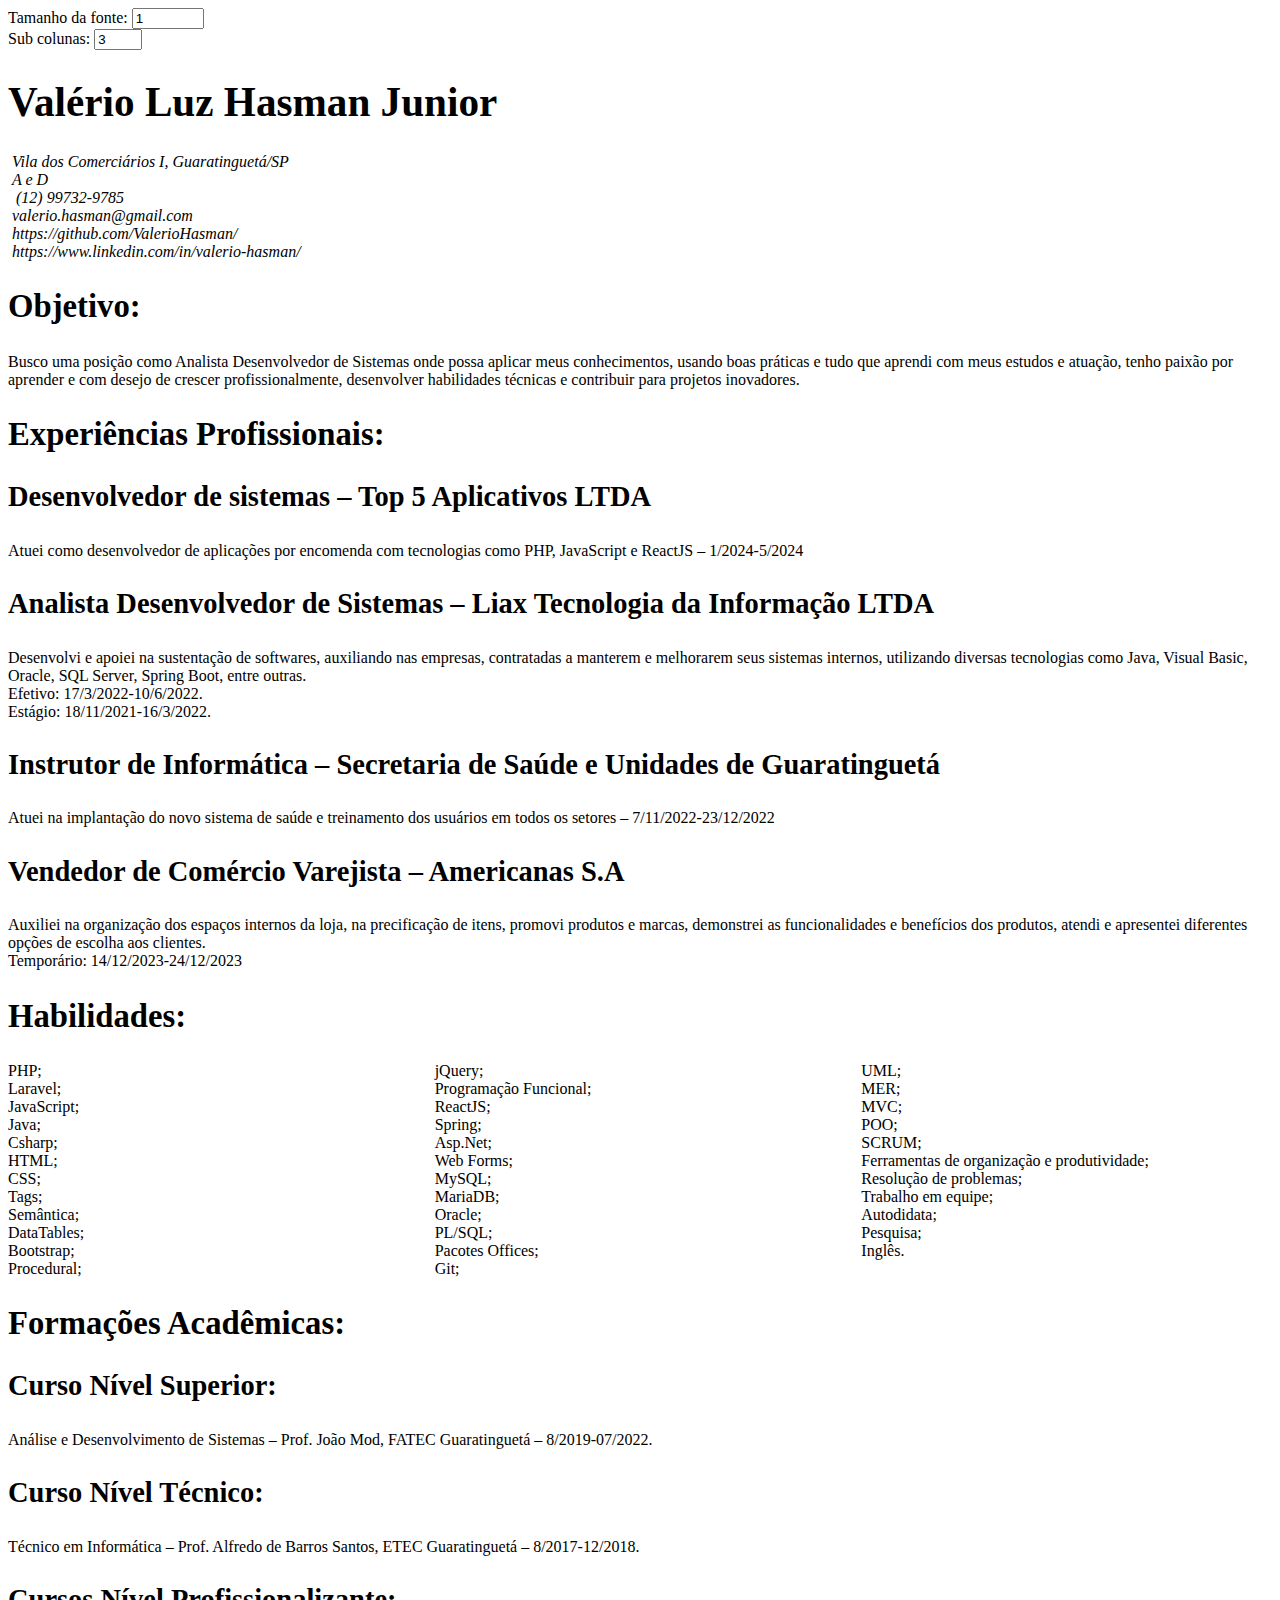
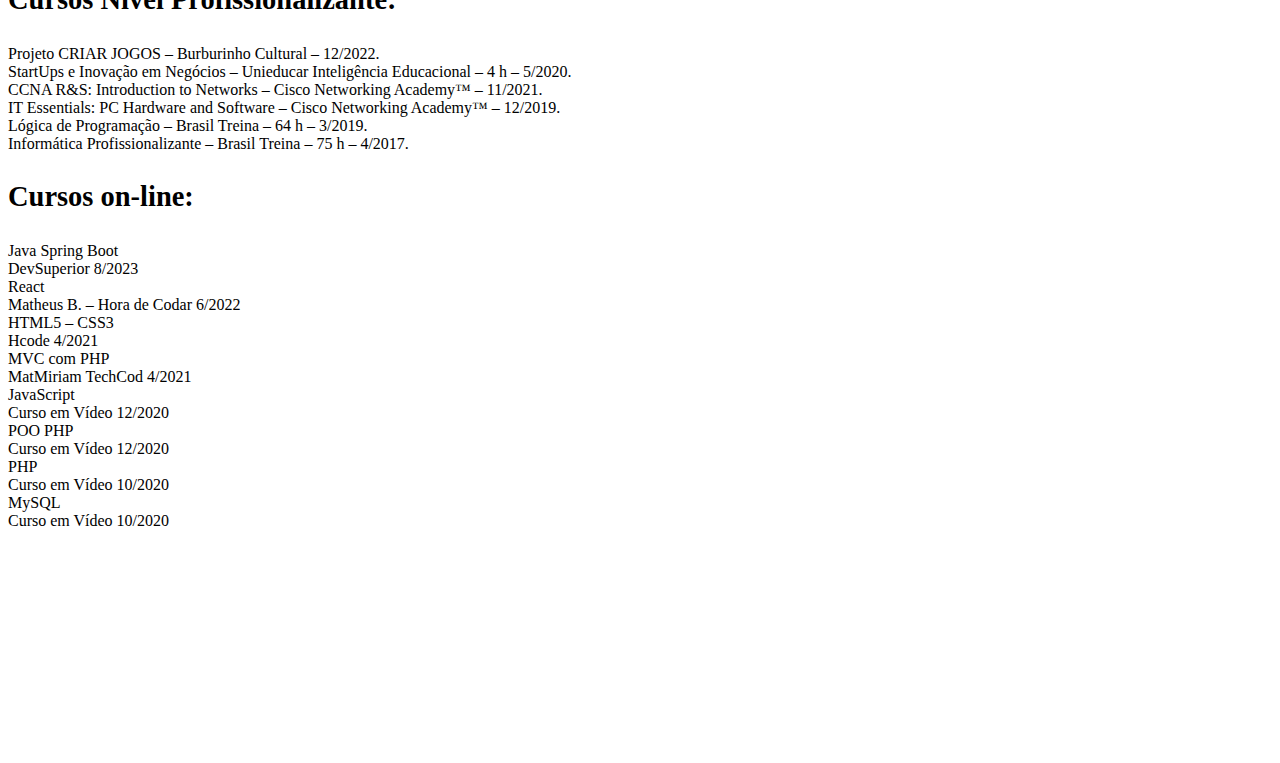
==== commit c74dff2b: "melhorias e conteúdo" ====
--- a/curriculo.html
+++ b/curriculo.html
@@ -6,14 +6,10 @@
   <meta http-equiv="X-UA-Compatible" content="IE=edge">
   <meta name="viewport" content="width=device-width, initial-scale=1.0">
   <link rel="stylesheet" href="https://valeriohasman.github.io/portfolio/estilos/estilosProjetos.css">
-  <link rel="shortcut icon" href="https://download.seaicons.com/download/i7672/hopstarter/scrap/hopstarter-scrap-client.ico" type="image/x-icon">
+  <link rel="shortcut icon"
+    href="https://download.seaicons.com/download/i7672/hopstarter/scrap/hopstarter-scrap-client.ico"
+    type="image/x-icon">
   <style>
-
-    #principal{
-      word-wrap: break-word;
-      /* text-wrap: balance; */
-    }
-
     #principal *::selection {
       background-color: var(--temaCor);
     }
@@ -31,6 +27,7 @@
       .desprint {
         display: none;
       }
+
       .container-print {
         max-width: 100% !important;
       }
@@ -45,45 +42,71 @@
       width: 100%;
       height: 100%;
     }
-    
-    .colunas-2 {
-      column-count: 2;
-    }
-
-    .colunas-3 {
-      column-count: 3;
-    }
 
     .respiro-25 {
       height: 25vh;
     }
 
+    :root {
+      --main: 1rem;
+      --h1:   calc(1.375rem + 1.5vw);
+      --h2:   calc(1.325rem + 0.9vw);
+      --h3:   calc(1.3rem   + 0.6vw);
+      --coluna: 3;
+    }
+
+    main { font-size: var(--main); }
+    h1 { font-size: var(--h1); }
+    h2 { font-size: var(--h2); }
+    h3 { font-size: var(--h3); }
+
+    #colunas {
+      column-count: var(--coluna);
+    }
+
   </style>
-  <script defer src="https://cdn.jsdelivr.net/npm/bootstrap@5.3.1/dist/js/bootstrap.bundle.min.js" integrity="sha384-HwwvtgBNo3bZJJLYd8oVXjrBZt8cqVSpeBNS5n7C8IVInixGAoxmnlMuBnhbgrkm" crossorigin="anonymous"></script>
-  <script defer src="curriculo.js"></script>
+  <script defer src="https://cdn.jsdelivr.net/npm/bootstrap@5.3.1/dist/js/bootstrap.bundle.min.js"
+    integrity="sha384-HwwvtgBNo3bZJJLYd8oVXjrBZt8cqVSpeBNS5n7C8IVInixGAoxmnlMuBnhbgrkm"
+    crossorigin="anonymous"></script>
+  <script defer src="./curriculo.js"></script>
   <title>Valério_Currículo</title>
 </head>
 
-<body onbeforeprint="antesImpressao()" onafterprint="depoisImpressao()" id="icons-body">
-
-  <div class="imgbg desprint"><div></div></div>
-  
-  <!-- <div class="desprint container">
-    <button type="button" class="btn btn-secondary mt-2 me-1 bg-gradient" onclick="print()"><i class="bi bi-printer"></i>&nbsp;Imprimir currículo</button>
-    <button type="button" class="btn btn-secondary mt-2 me-1 bg-gradient" onclick="print2(this)"><i class="bi bi-filetype-pdf"></i>&nbsp;Baixar currículo</button>
-    <button type="button" class="btn btn-secondary mt-2 me-1 bg-gradient" id="botaoQR" onclick="ativaQR()"><i class="bi bi-qr-code"></i>&nbsp;QR Code</button>
-  </div> -->
+<body onbeforeprint="antesImpressao()" onafterprint="depoisImpressao()" id="icons-body" class="text-break">
+
+  <div class="imgbg desprint">
+    <div></div>
+  </div>
+
+  <div class="desprint container">
+    <div class="row bg-sucess">
+      <div class="col-auto ">
+        <label for="tamanho" class="form-label">
+          Tamanho da fonte:
+          <input type="number" id="tamanho" class="form-control" min="0.01" max="4" step="0.01" value="1" />
+        </label>
+      </div>
+      <div class="col-auto ">
+        <label for="colunas" class="form-label">
+          Sub colunas:
+          <input type="number" id="colunas" class="form-control" min="1" max="6" step="1" value="3" />
+        </label>
+      </div>
+    </div>
+  </div>
+
 
   <main id="principal" class="container container-print">
-    <article class="row">
+    <div class="row">
       <div class="col-12 mt-2">
         <h1>Valério Luz Hasman Junior</h1>
         <div class="row justify-content-between">
           <div class="col-auto" id="cabeca">
             <address class="fst-italic mb-1">
               <p><i class="bi bi-geo-alt-fill"></i>&nbsp;Vila dos Comerciários I, Guaratinguetá/SP</p>
-              <p><i class="bi bi-car-front-fill"></i>&nbsp;A, B, C e D</p>
-              <p><a href="tel:012997329785"><i class="bi bi-telephone"></i>&nbsp;<i class="bi bi-whatsapp"></i>&nbsp;(12)
+              <p><i class="bi bi-car-front-fill"></i>&nbsp;A e D</p>
+              <p><a href="tel:012997329785"><i class="bi bi-telephone"></i>&nbsp;<i
+                    class="bi bi-whatsapp"></i>&nbsp;(12)
                   99732-9785</a></p>
               <p><a href="mailto:valerio.hasman@gmail.com" target="_blank"><i
                     class="bi bi-envelope"></i>&nbsp;valerio.hasman@gmail.com</a></p>
@@ -93,22 +116,33 @@
                     class="bi bi-linkedin"></i>&nbsp;https://www.linkedin.com/in/valerio-hasman/</a></p>
             </address>
           </div>
-          <div class="col-auto" id="depositoSVG"></div>
         </div>
 
         <h2 class="mt-3 px-4 py-2 mb-3 rounded-5 bg-gradient bg-body-secondary bg-opacity-50">Objetivo:</h2>
-        <p>Busco uma posição como Analista Desenvolvedor de Sistemas onde possa aplicar meus conhecimentos, usando boas práticas e tudo que aprendi com meus estudos e atuação, tenho paixão por aprender e com desejo de crescer profissionalmente, desenvolver habilidades técnicas e contribuir para projetos inovadores.</p>
+        <p>Busco uma posição como Analista Desenvolvedor de Sistemas onde possa aplicar meus conhecimentos, usando boas
+          práticas e tudo que aprendi com meus estudos e atuação, tenho paixão por aprender e com desejo de crescer
+          profissionalmente, desenvolver habilidades técnicas e contribuir para projetos inovadores. </p>
       </div>
       <div class="col-md-6 col-12" id="cold">
-        <h2 class="mt-3 px-4 py-2 mb-3 rounded-5 bg-gradient bg-body-secondary bg-opacity-50">Experiências Profissionais:</h2>
-        <h3 class="mt-2 p-1 mb-1 fst-italic">Analista Desenvolvedor de Sistemas – Liax Tecnologia da Informação LTDA</h3>
-        <p>Desenvolvi e apoiei na sustentação de softwares, auxiliando nas empresas, contratadas a manterem e melhorarem seus sistemas internos, utilizando diversas tecnologias como Java, Visual Basic, Oracle, SQL Server, Spring Boot, entre outras.<br />Efetivo: 17/03/2022-10/06/2022.<br />Estágio: 18/11/2021-16/03/2022.</p>
-        <h3 class="mt-2 p-1 mb-1 fst-italic">Instrutor de Informática – Secretaria de Saúde e Unidades de Guaratinguetá</h3>
-        <p>Atuei na implantação do novo sistema de saúde e treinamento dos usuários em todos os setores – 07/11/2022-23/12/2022</p>
+        <h2 class="mt-3 px-4 py-2 mb-3 rounded-5 bg-gradient bg-body-secondary bg-opacity-50">Experiências
+          Profissionais:</h2>
+        <h3 class="mt-2 p-1 mb-1 fst-italic">Desenvolvedor de sistemas – Top 5 Aplicativos LTDA</h3>
+        <p>Atuei como desenvolvedor de aplicações por encomenda com tecnologias como PHP, JavaScript e ReactJS – 1/2024-5/2024</p>
+        <h3 class="mt-2 p-1 mb-1 fst-italic">Analista Desenvolvedor de Sistemas – Liax Tecnologia da Informação LTDA
+        </h3>
+        <p>Desenvolvi e apoiei na sustentação de softwares, auxiliando nas empresas, contratadas a manterem e melhorarem
+          seus sistemas internos, utilizando diversas tecnologias como Java, Visual Basic, Oracle, SQL Server, Spring
+          Boot, entre outras.<br />Efetivo: 17/3/2022-10/6/2022.<br />Estágio: 18/11/2021-16/3/2022.</p>
+        <h3 class="mt-2 p-1 mb-1 fst-italic">Instrutor de Informática – Secretaria de Saúde e Unidades de Guaratinguetá
+        </h3>
+        <p>Atuei na implantação do novo sistema de saúde e treinamento dos usuários em todos os setores –
+          7/11/2022-23/12/2022</p>
         <h3 class="mt-2 p-1 mb-1 fst-italic">Vendedor de Comércio Varejista – Americanas S.A</h3>
-        <p>Auxiliei na organização dos espaços internos da loja, na precificação de itens, promovi produtos e marcas, demonstrei as funcionalidades e benefícios dos produtos, atendi e apresentei diferentes opções de escolha aos clientes.<br />Temporário: 14/12/2023-24/12/2023</p>
+        <p>Auxiliei na organização dos espaços internos da loja, na precificação de itens, promovi produtos e marcas,
+          demonstrei as funcionalidades e benefícios dos produtos, atendi e apresentei diferentes opções de escolha aos
+          clientes.<br />Temporário: 14/12/2023-24/12/2023</p>
         <h2 class="mt-3 px-4 py-2 mb-3 rounded-5 bg-gradient bg-body-secondary bg-opacity-50">Habilidades:</h2>
-        <div id="habilidades">
+        <div id="colunas">
           PHP;<br />
           Laravel;<br />
           JavaScript;<br />
@@ -150,43 +184,41 @@
         <h2 class="mt-3 px-4 py-2 mb-3 rounded-5 bg-gradient bg-body-secondary bg-opacity-50">Formações Acadêmicas:</h2>
         <h3 class="mt-2 p-1 mb-1 fst-italic">Curso Nível Superior:</h3>
         <p>Análise e Desenvolvimento de Sistemas – Prof. João Mod, FATEC Guaratinguetá –
-          08/2019-07/2022.
+          8/2019-07/2022.
         </p>
         <h3 class="mt-2 p-1 mb-1 fst-italic">Curso Nível Técnico:</h3>
-        <p>Técnico em Informática – Prof. Alfredo de Barros Santos, ETEC Guaratinguetá – 08/2017-12/2018.</p>
-        <p>2º Grau completo – Prof.ª Dinah Motta Runha.</p>
+        <p>Técnico em Informática – Prof. Alfredo de Barros Santos, ETEC Guaratinguetá – 8/2017-12/2018.</p>
         <h3 class="mt-2 p-1 mb-1 fst-italic">Cursos Nível Profissionalizante:</h3>
         <p class="pb-1">Projeto CRIAR JOGOS – Burburinho Cultural – 12/2022.</p>
-        <p class="pb-1">StartUps e Inovação em Negócios – Unieducar Inteligência Educacional – 4 h – 05/2020.</p>
+        <p class="pb-1">StartUps e Inovação em Negócios – Unieducar Inteligência Educacional – 4 h – 5/2020.</p>
         <p class="pb-1">CCNA R&S: Introduction to Networks – Cisco Networking Academy™ – 11/2021.</p>
         <p class="pb-1">IT Essentials: PC Hardware and Software – Cisco Networking Academy™ – 12/2019.</p>
-        <p class="pb-1">Lógica de Programação – Brasil Treina – 64 h – 03/2019.</p>
-        <p class="">Informática Profissionalizante – Brasil Treina – 75 h – 04/2017.</p>
-        <h3 class="mt-2 p-1 mb-1 fst-italic">Cursos Online:</h3>
-
-
-        <div class="row justify-content-between">
-          <div class="col-auto"><a href="#"
-              target="_blank">Java Spring Boot</a></div>
-          <div class="col-auto"><a href="#" target="_blank">DevSuperior</a> 08/2023</div>
+        <p class="pb-1">Lógica de Programação – Brasil Treina – 64 h – 3/2019.</p>
+        <p class="">Informática Profissionalizante – Brasil Treina – 75 h – 4/2017.</p>
+        <h3 class="mt-2 p-1 mb-1 fst-italic">Cursos on-line:</h3>
+
+
+        <div class="row justify-content-between">
+          <div class="col-auto"><a href="#" target="_blank">Java Spring Boot</a></div>
+          <div class="col-auto"><a href="#" target="_blank">DevSuperior</a> 8/2023</div>
         </div>
         <div class="row justify-content-between">
           <div class="col-auto"><a href="https://www.youtube.com/playlist?list=PLnDvRpP8BneyVA0SZ2okm-QBojomniQVO"
               target="_blank">React</a></div>
           <div class="col-auto"><a href="https://www.youtube.com/c/MatheusBattisti" target="_blank">Matheus
-              B. – Hora de Codar</a> 06/2022</div>
+              B. – Hora de Codar</a> 6/2022</div>
         </div>
         <div class="row justify-content-between">
           <div class="col-auto"><a href="https://www.youtube.com/playlist?list=PL-u8JWLN6xau0QpzuOTeTI954SsIGEsVA"
               target="_blank">HTML5 – CSS3</a></div>
           <div class="col-auto"><a href="https://www.youtube.com/c/HcodeBrasil" target="_blank">Hcode</a>
-            04/2021</div>
+            4/2021</div>
         </div>
         <div class="row justify-content-between">
           <div class="col-auto"><a href="https://www.youtube.com/playlist?list=PLYGFJHWj9BYqyAxiT02orCWbta5lWsCCL"
               target="_blank">MVC com PHP</a></div>
           <div class="col-auto"><a href="https://www.youtube.com/c/MiriamTechCod" target="_blank">MatMiriam
-              TechCod</a> 04/2021</div>
+              TechCod</a> 4/2021</div>
         </div>
         <div class="row justify-content-between">
           <div class="col-auto"><a href="https://www.youtube.com/playlist?list=PLHz_AreHm4dlsK3Nr9GVvXCbpQyHQl1o1"
@@ -213,7 +245,7 @@
               Vídeo</a> 10/2020</div>
         </div>
       </div>
-    </article>
+    </div>
     <div class="respiro-25 desprint"></div>
   </main>
 </body>
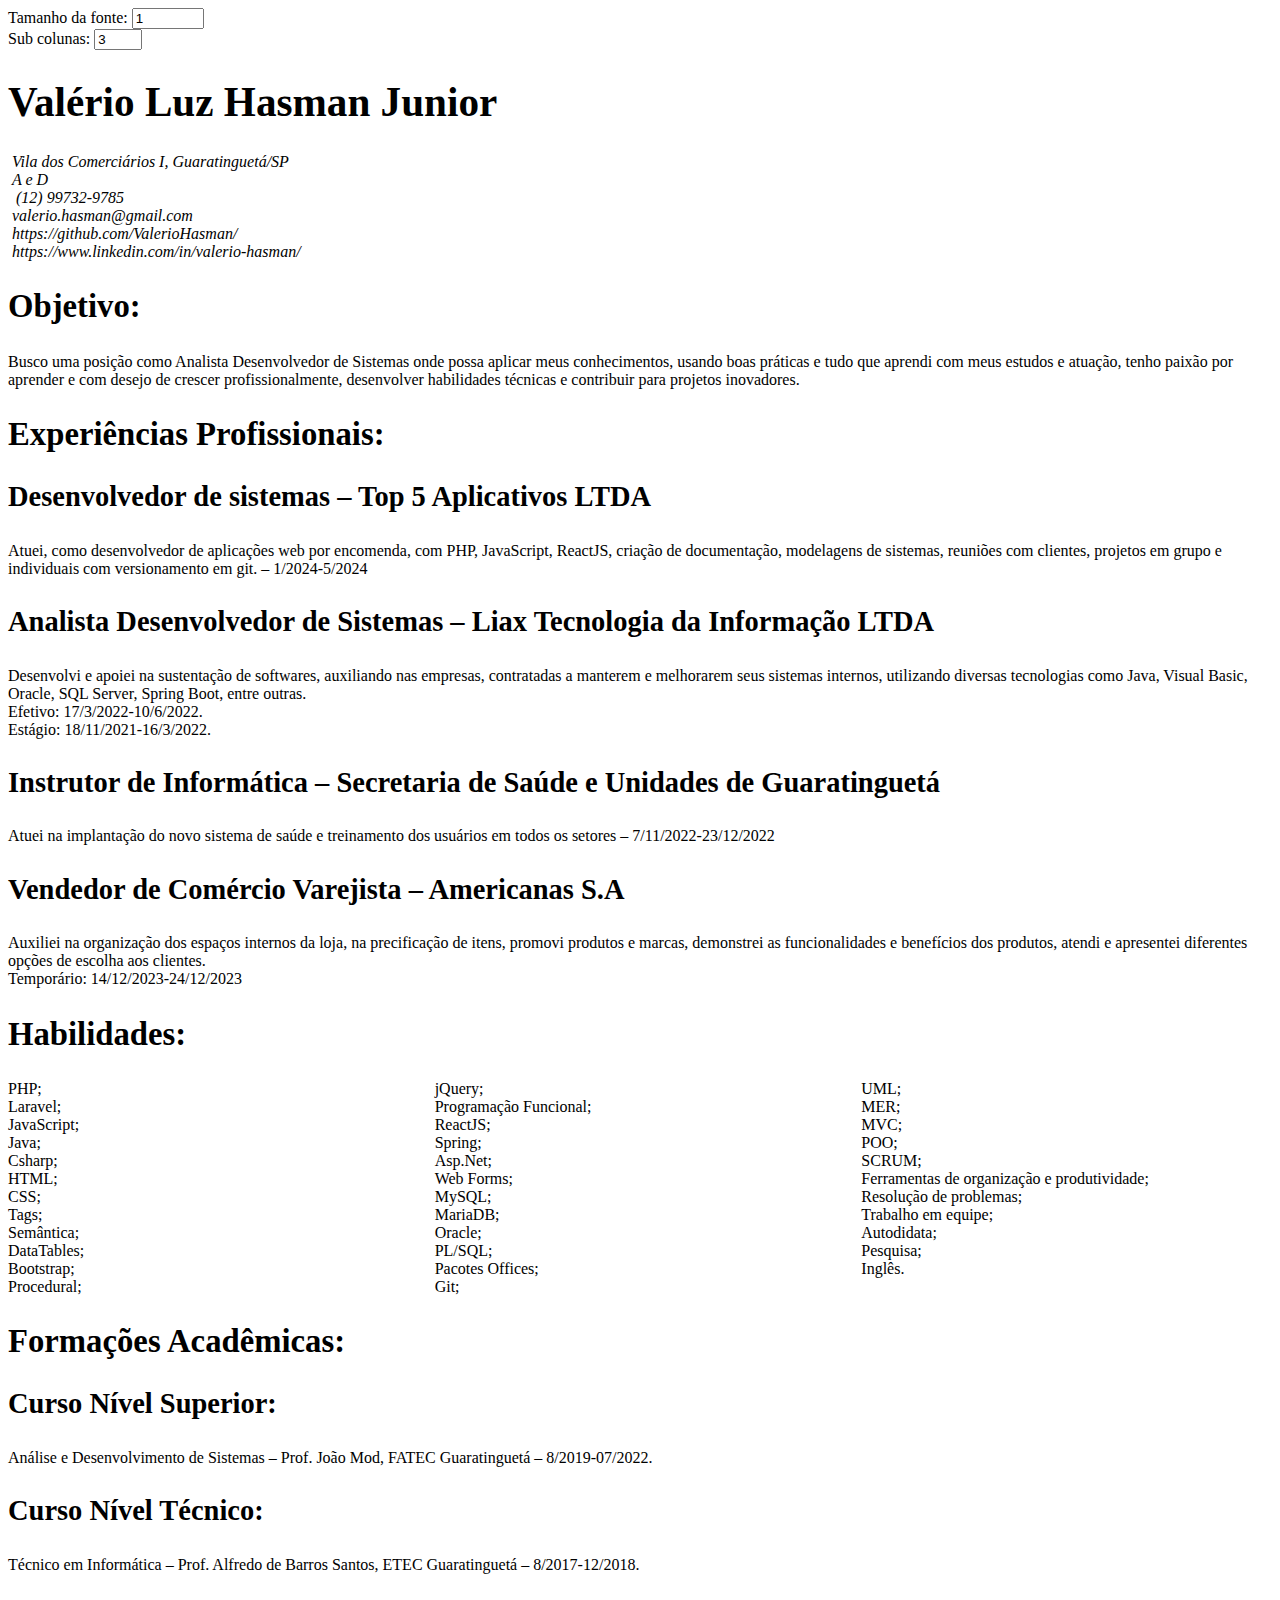
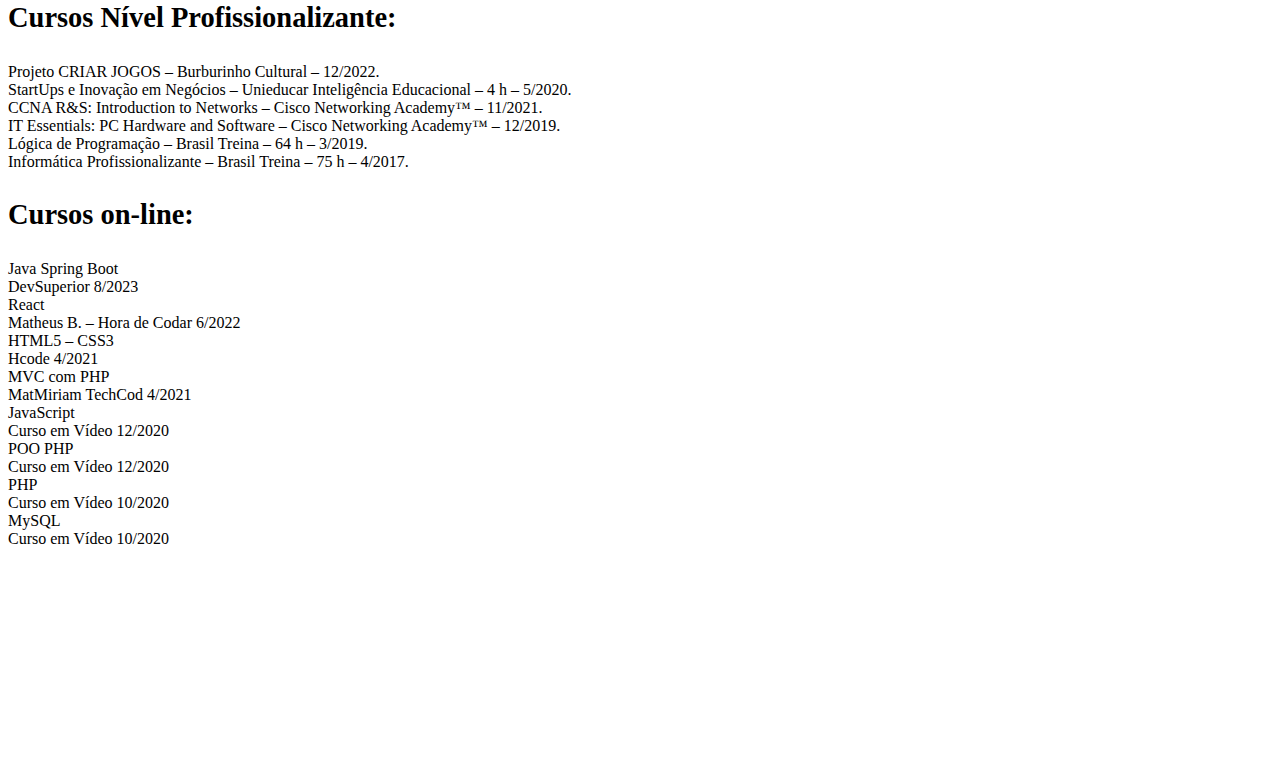
==== commit 11466530: "Melhorias das informações" ====
--- a/curriculo.html
+++ b/curriculo.html
@@ -127,7 +127,7 @@
         <h2 class="mt-3 px-4 py-2 mb-3 rounded-5 bg-gradient bg-body-secondary bg-opacity-50">Experiências
           Profissionais:</h2>
         <h3 class="mt-2 p-1 mb-1 fst-italic">Desenvolvedor de sistemas – Top 5 Aplicativos LTDA</h3>
-        <p>Atuei como desenvolvedor de aplicações por encomenda com tecnologias como PHP, JavaScript e ReactJS – 1/2024-5/2024</p>
+        <p>Atuei, como desenvolvedor de aplicações web por encomenda, com PHP, JavaScript, ReactJS, criação de documentação, modelagens de sistemas, reuniões com clientes, projetos em grupo e individuais com versionamento em git. – 1/2024-5/2024</p>
         <h3 class="mt-2 p-1 mb-1 fst-italic">Analista Desenvolvedor de Sistemas – Liax Tecnologia da Informação LTDA
         </h3>
         <p>Desenvolvi e apoiei na sustentação de softwares, auxiliando nas empresas, contratadas a manterem e melhorarem
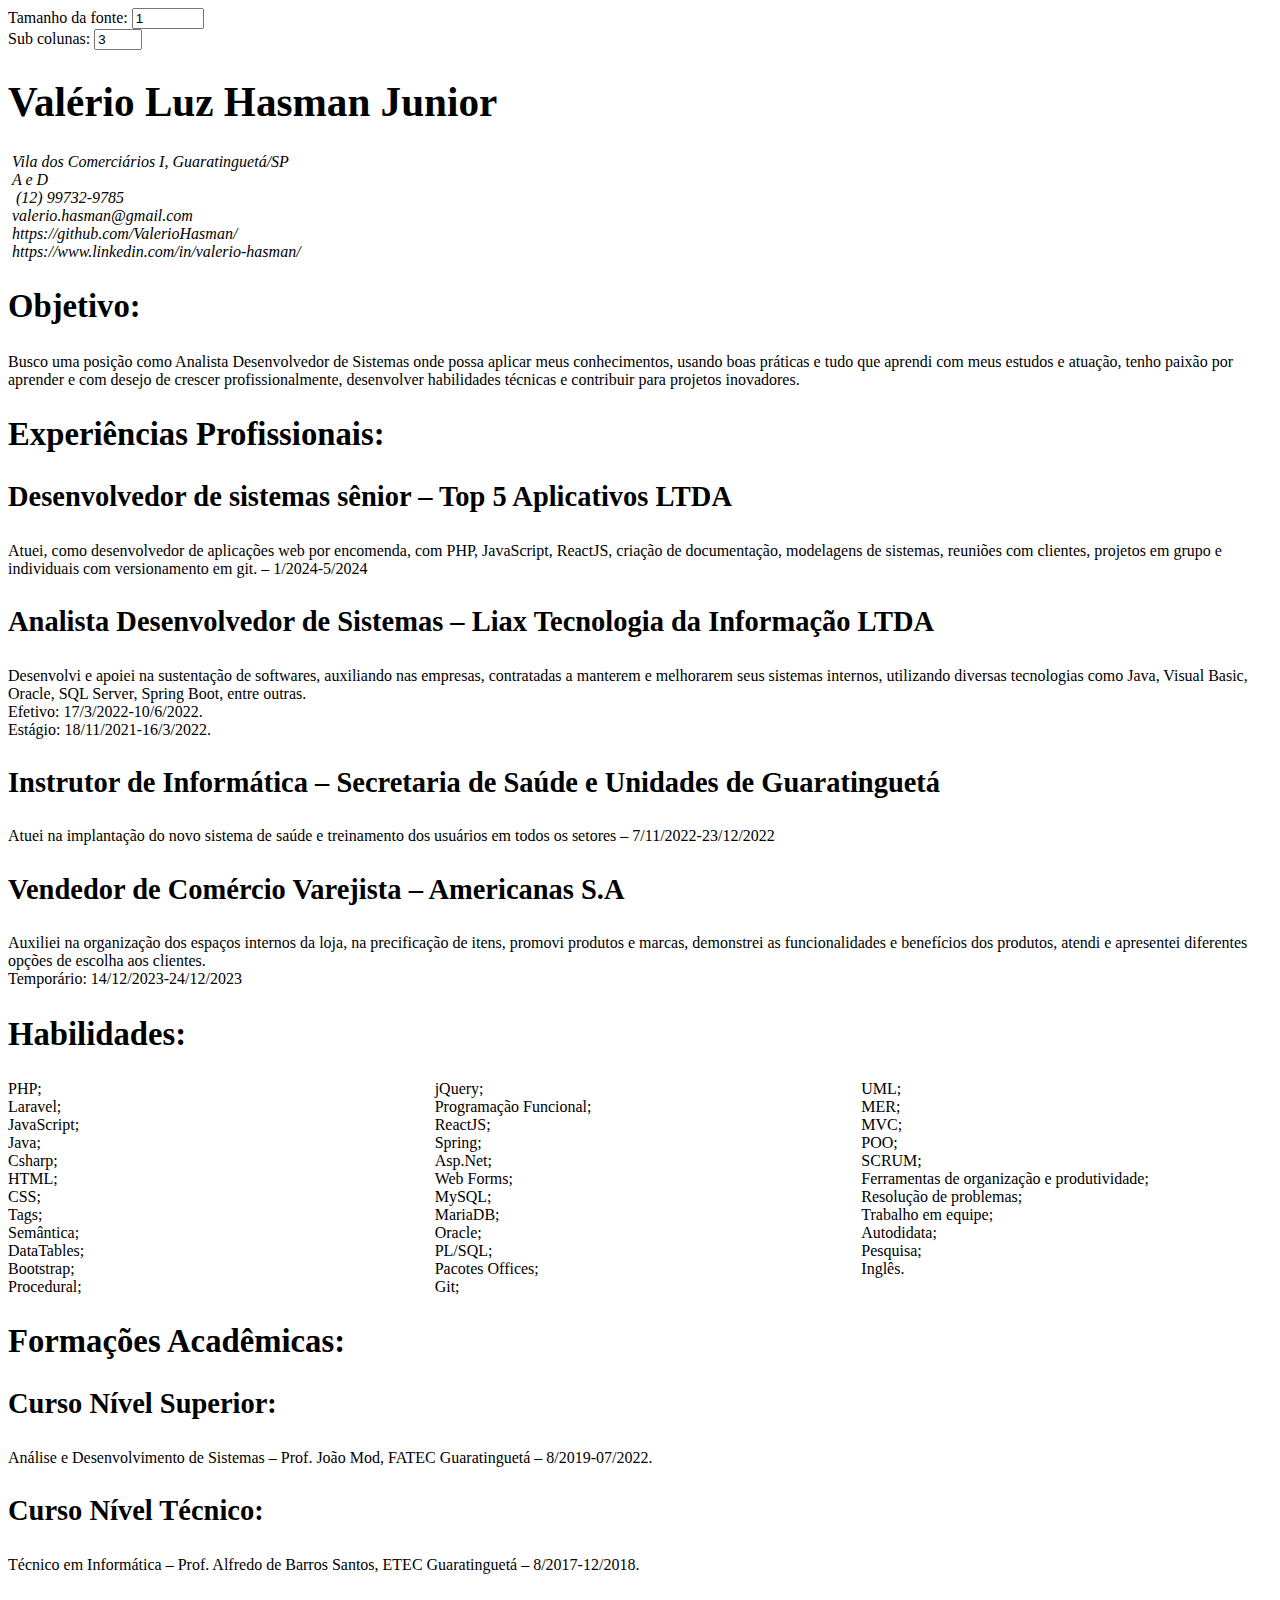
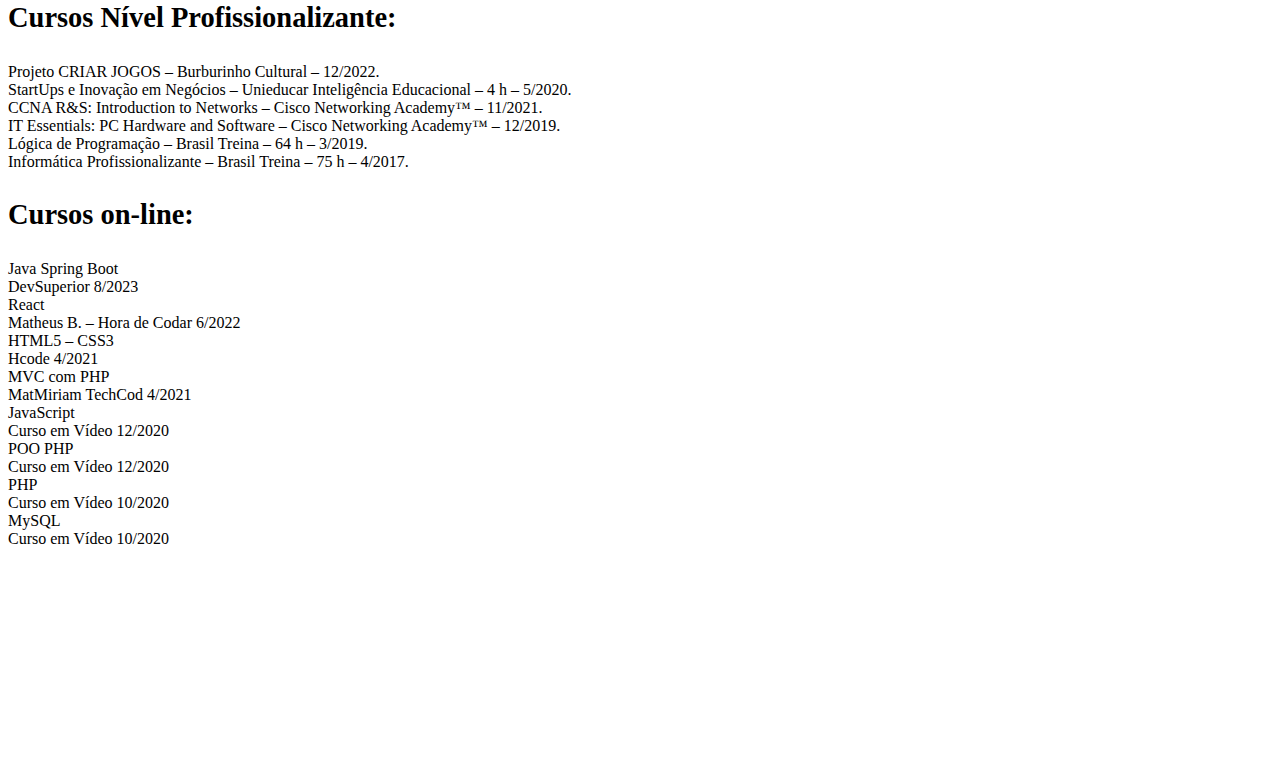
==== commit 19031685: "Acerto de informação" ====
--- a/curriculo.html
+++ b/curriculo.html
@@ -126,7 +126,7 @@
       <div class="col-md-6 col-12" id="cold">
         <h2 class="mt-3 px-4 py-2 mb-3 rounded-5 bg-gradient bg-body-secondary bg-opacity-50">Experiências
           Profissionais:</h2>
-        <h3 class="mt-2 p-1 mb-1 fst-italic">Desenvolvedor de sistemas – Top 5 Aplicativos LTDA</h3>
+        <h3 class="mt-2 p-1 mb-1 fst-italic">Desenvolvedor de sistemas sênior – Top 5 Aplicativos LTDA</h3>
         <p>Atuei, como desenvolvedor de aplicações web por encomenda, com PHP, JavaScript, ReactJS, criação de documentação, modelagens de sistemas, reuniões com clientes, projetos em grupo e individuais com versionamento em git. – 1/2024-5/2024</p>
         <h3 class="mt-2 p-1 mb-1 fst-italic">Analista Desenvolvedor de Sistemas – Liax Tecnologia da Informação LTDA
         </h3>
@@ -250,4 +250,4 @@
   </main>
 </body>
 
-</html>+</html>
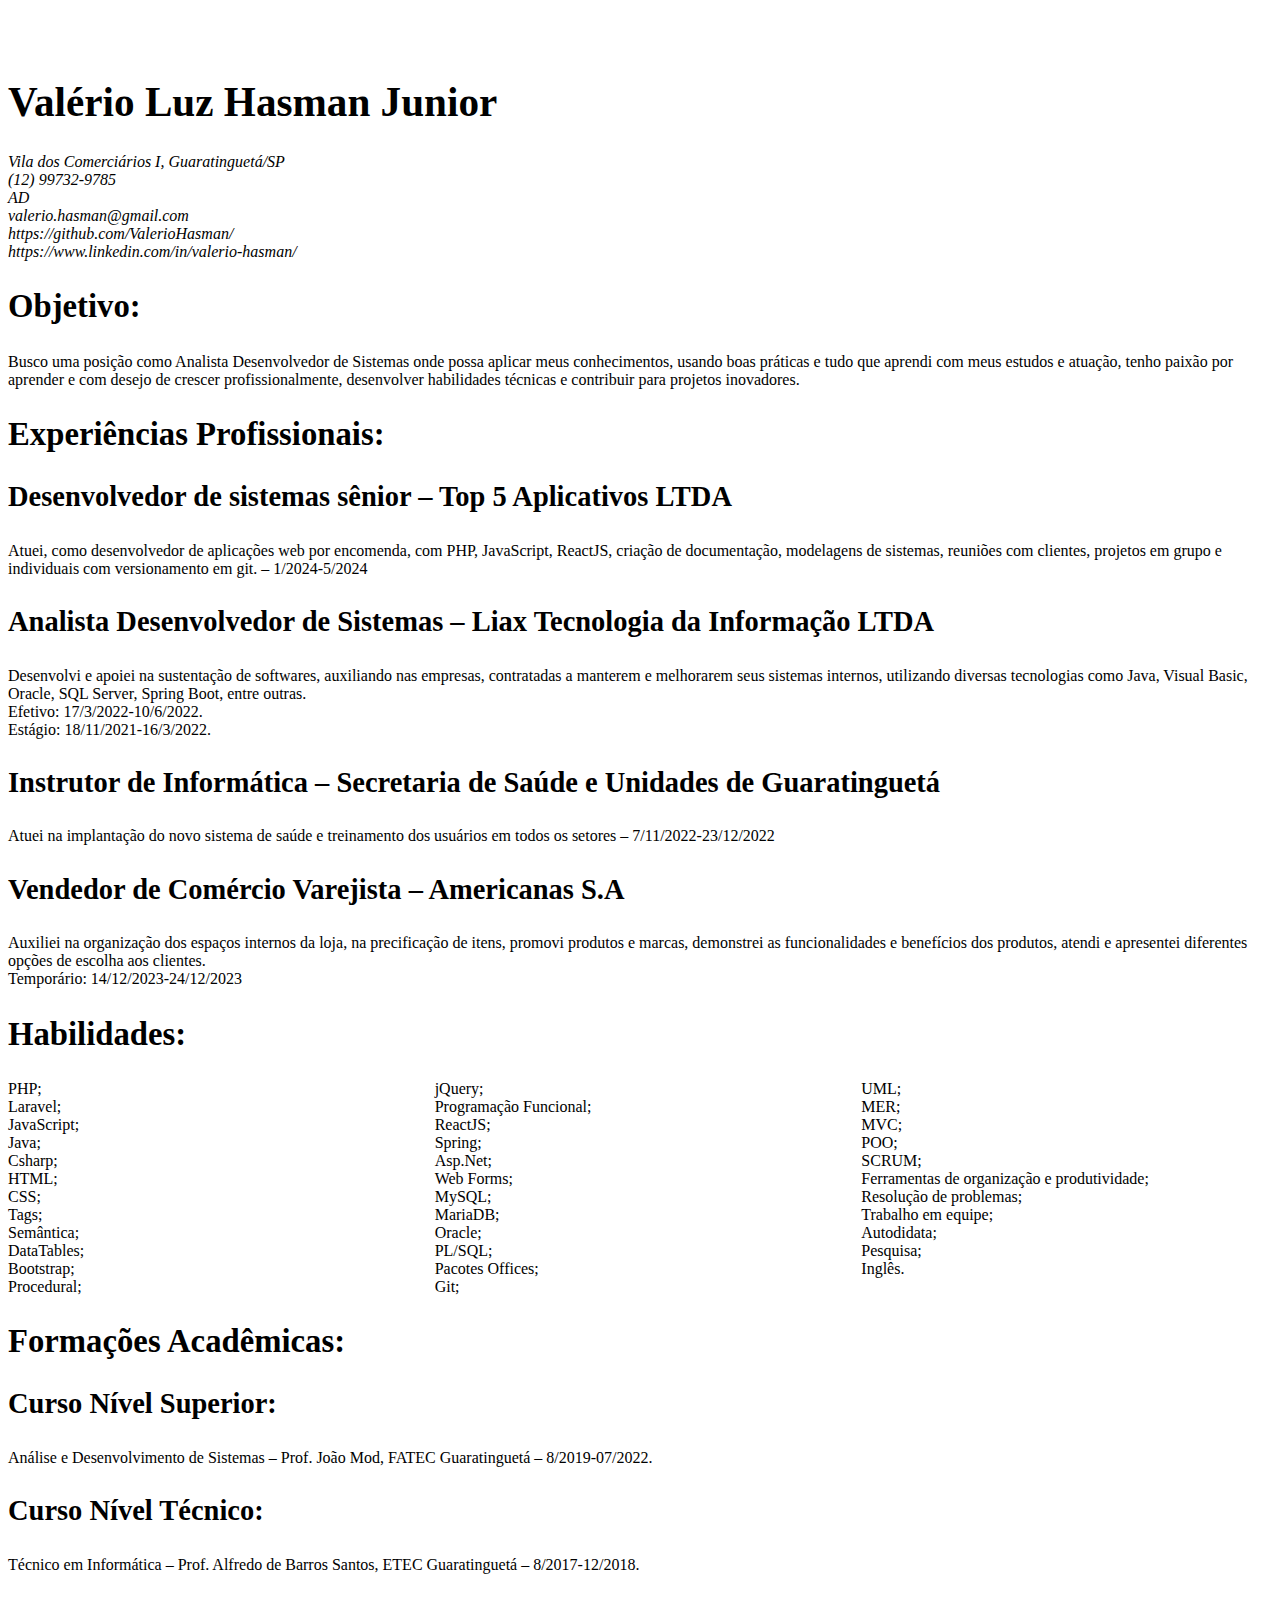
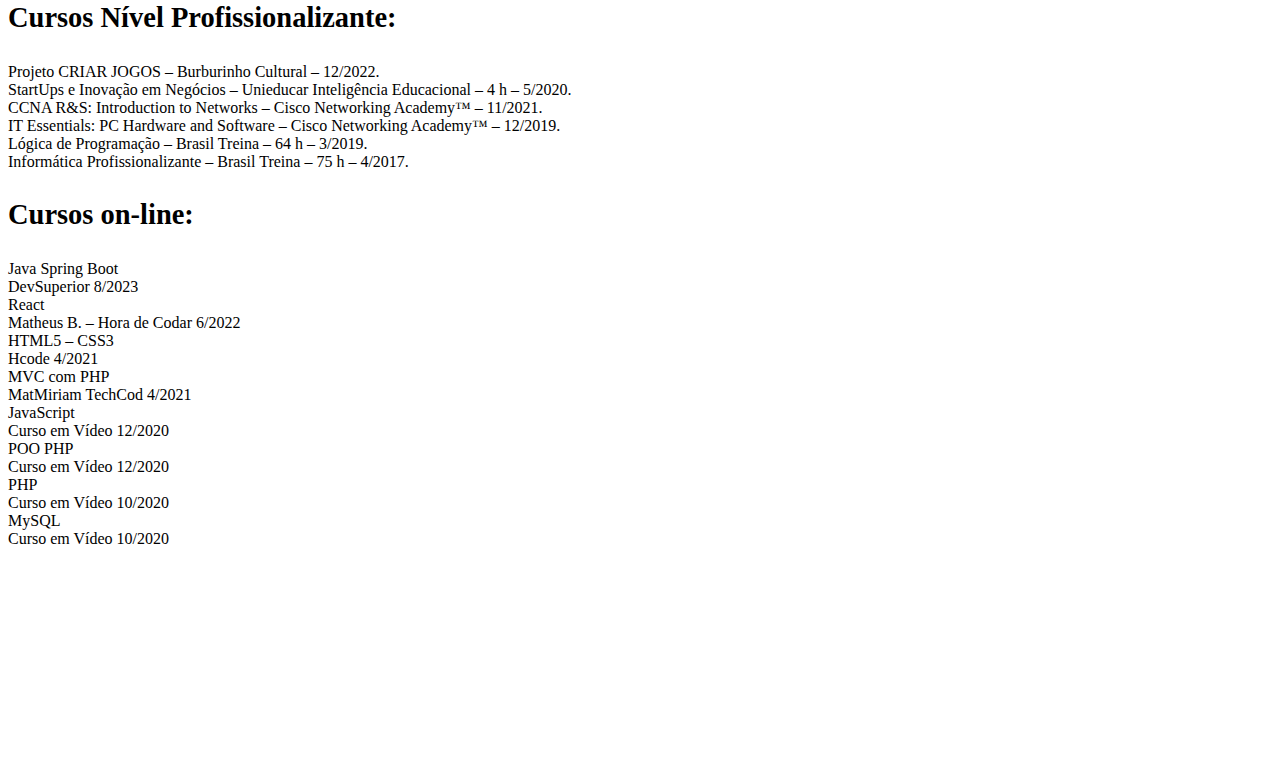
==== commit e959b359: "Diagramação dos endereços" ====
--- a/curriculo.html
+++ b/curriculo.html
@@ -6,8 +6,8 @@
   <meta http-equiv="X-UA-Compatible" content="IE=edge">
   <meta name="viewport" content="width=device-width, initial-scale=1.0">
   <link rel="stylesheet" href="https://valeriohasman.github.io/portfolio/estilos/estilosProjetos.css">
-  <link rel="shortcut icon"
-    href="https://download.seaicons.com/download/i7672/hopstarter/scrap/hopstarter-scrap-client.ico"
+  <link rel="icon"
+    href="https://valeriohasman.github.io/portfolio/imagens/ICONE.ico"
     type="image/x-icon">
   <style>
     #principal *::selection {
@@ -62,6 +62,13 @@
 
     #colunas {
       column-count: var(--coluna);
+    }
+    .naovisivel{
+     opacity: 0;
+     transition: opacity 200ms ease-in;
+    }
+    .naovisivel:hover {
+     opacity: 1;
     }
 
   </style>
@@ -78,7 +85,7 @@
     <div></div>
   </div>
 
-  <div class="desprint container">
+  <div class="desprint container naovisivel">
     <div class="row bg-sucess">
       <div class="col-auto ">
         <label for="tamanho" class="form-label">
@@ -100,23 +107,23 @@
     <div class="row">
       <div class="col-12 mt-2">
         <h1>Valério Luz Hasman Junior</h1>
-        <div class="row justify-content-between">
-          <div class="col-auto" id="cabeca">
-            <address class="fst-italic mb-1">
-              <p><i class="bi bi-geo-alt-fill"></i>&nbsp;Vila dos Comerciários I, Guaratinguetá/SP</p>
-              <p><i class="bi bi-car-front-fill"></i>&nbsp;A e D</p>
-              <p><a href="tel:012997329785"><i class="bi bi-telephone"></i>&nbsp;<i
-                    class="bi bi-whatsapp"></i>&nbsp;(12)
+        <address class="row justify-content-between fst-italic mb-1">
+            <div class="col-auto">
+              <p><i class="bi me-1 bi-geo-alt-fill"></i>Vila dos Comerciários I, Guaratinguetá/SP</p>
+              <p><a href="tel:+5512997329785"><i class="bi me-1 bi-telephone"></i><i
+                    class="bi me-1 bi-whatsapp"></i>(12)
                   99732-9785</a></p>
+              <p><i class="bi me-1 bi-car-front-fill"></i>AD</p>
+            </div>
+            <div class="col-12 col-sm">
               <p><a href="mailto:valerio.hasman@gmail.com" target="_blank"><i
-                    class="bi bi-envelope"></i>&nbsp;valerio.hasman@gmail.com</a></p>
+                    class="bi me-1 bi-envelope"></i>valerio.hasman@gmail.com</a></p>
               <p><a href="https://github.com/ValerioHasman/" target="_blank"><i
-                    class="bi bi-github"></i>&nbsp;https://github.com/ValerioHasman/</a></p>
+                    class="bi me-1 bi-github"></i>https://github.com/ValerioHasman/</a></p>
               <p><a href="https://www.linkedin.com/in/valerio-hasman/" target="_blank"><i
-                    class="bi bi-linkedin"></i>&nbsp;https://www.linkedin.com/in/valerio-hasman/</a></p>
-            </address>
-          </div>
-        </div>
+                    class="bi me-1 bi-linkedin"></i>https://www.linkedin.com/in/valerio-hasman/</a></p>
+            </div>
+        </address>
 
         <h2 class="mt-3 px-4 py-2 mb-3 rounded-5 bg-gradient bg-body-secondary bg-opacity-50">Objetivo:</h2>
         <p>Busco uma posição como Analista Desenvolvedor de Sistemas onde possa aplicar meus conhecimentos, usando boas
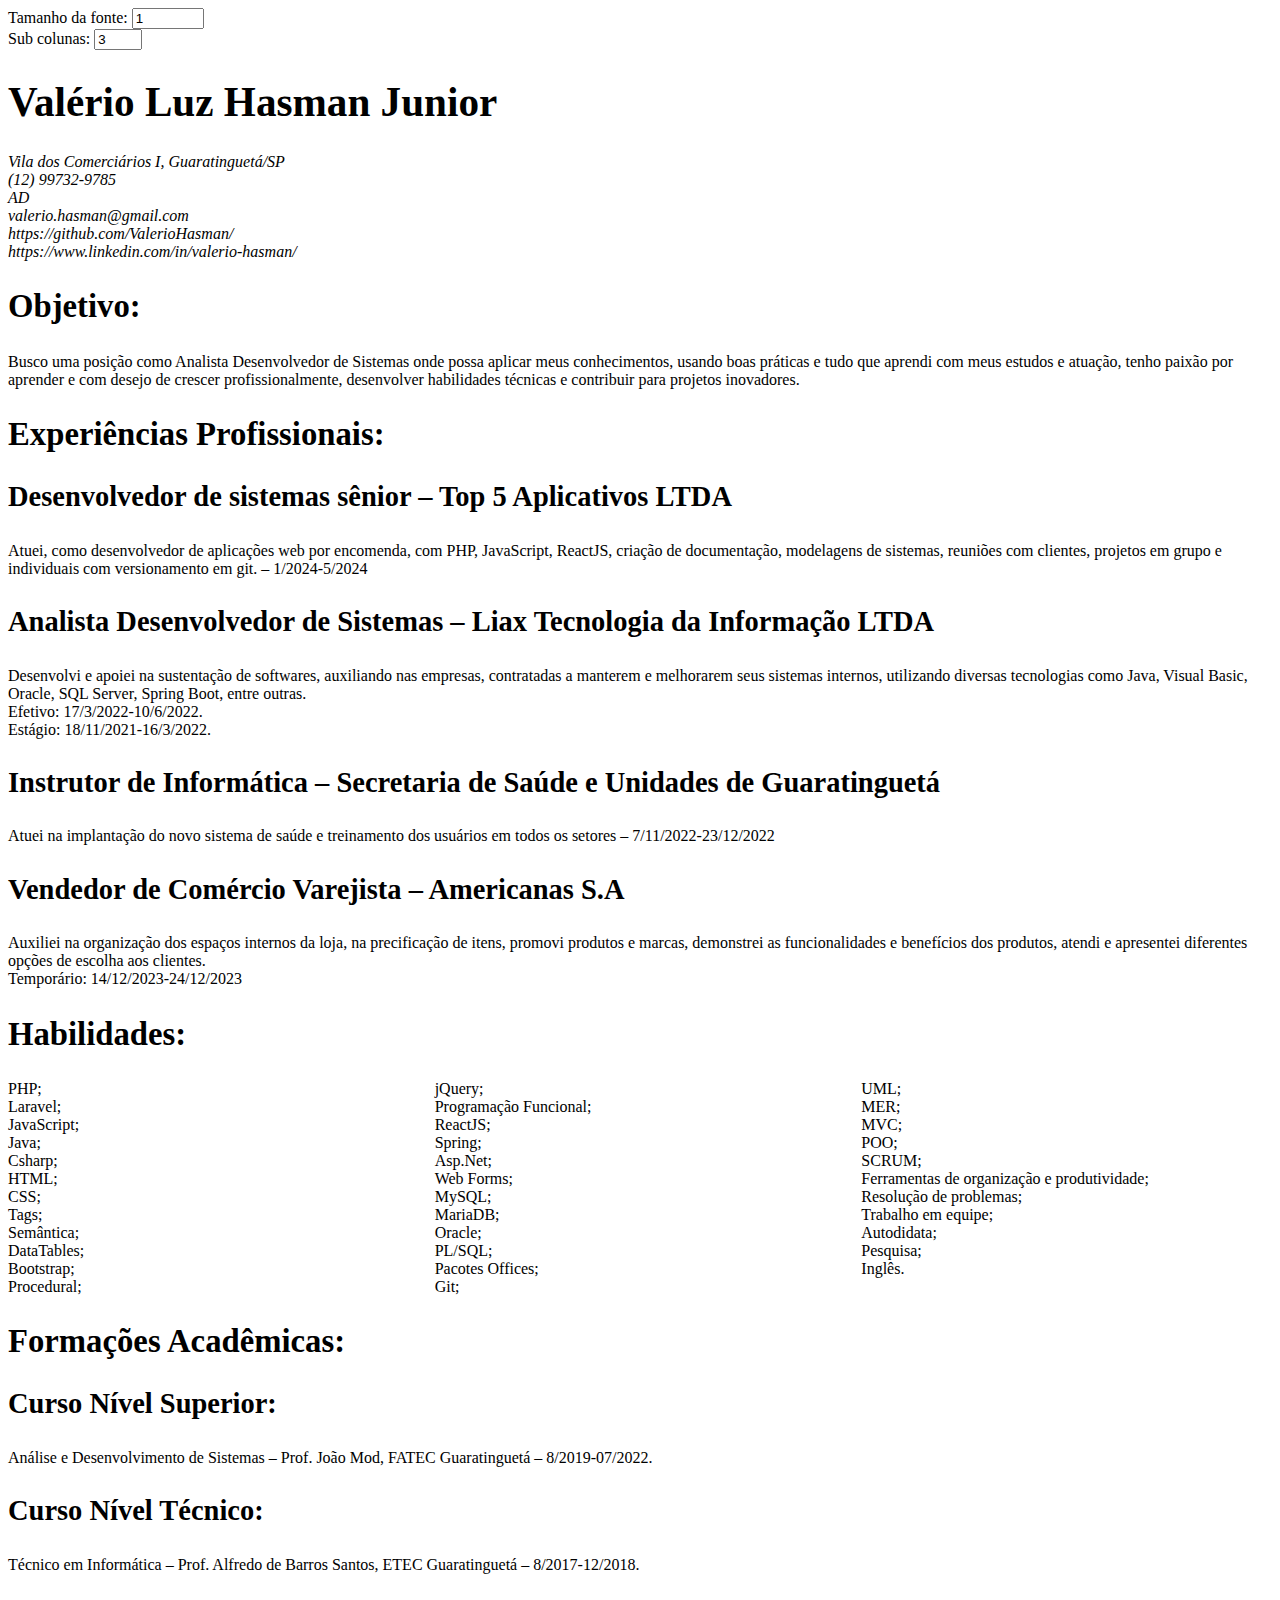
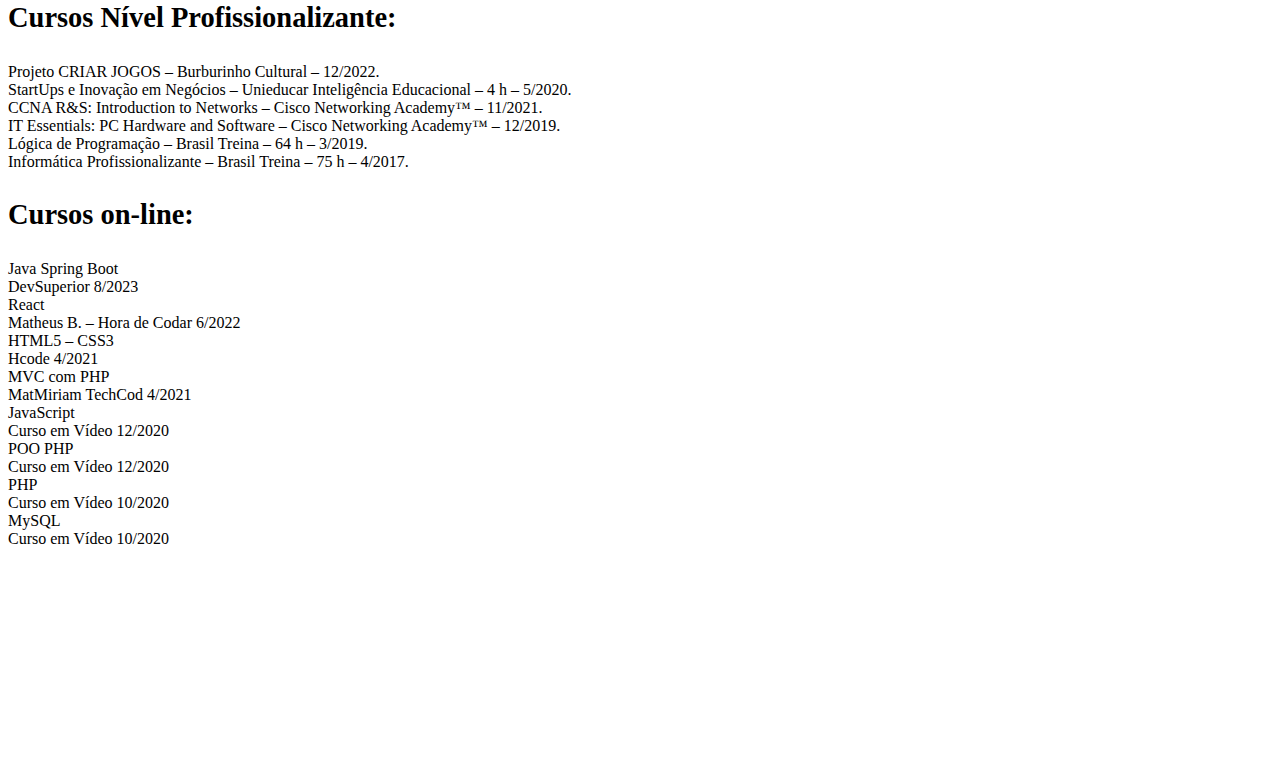
==== commit e433fa96: "Correção" ====
--- a/curriculo.html
+++ b/curriculo.html
@@ -63,13 +63,6 @@
     #colunas {
       column-count: var(--coluna);
     }
-    .naovisivel{
-     opacity: 0;
-     transition: opacity 200ms ease-in;
-    }
-    .naovisivel:hover {
-     opacity: 1;
-    }
 
   </style>
   <script defer src="https://cdn.jsdelivr.net/npm/bootstrap@5.3.1/dist/js/bootstrap.bundle.min.js"
@@ -85,7 +78,7 @@
     <div></div>
   </div>
 
-  <div class="desprint container naovisivel">
+  <div class="desprint container">
     <div class="row bg-sucess">
       <div class="col-auto ">
         <label for="tamanho" class="form-label">
